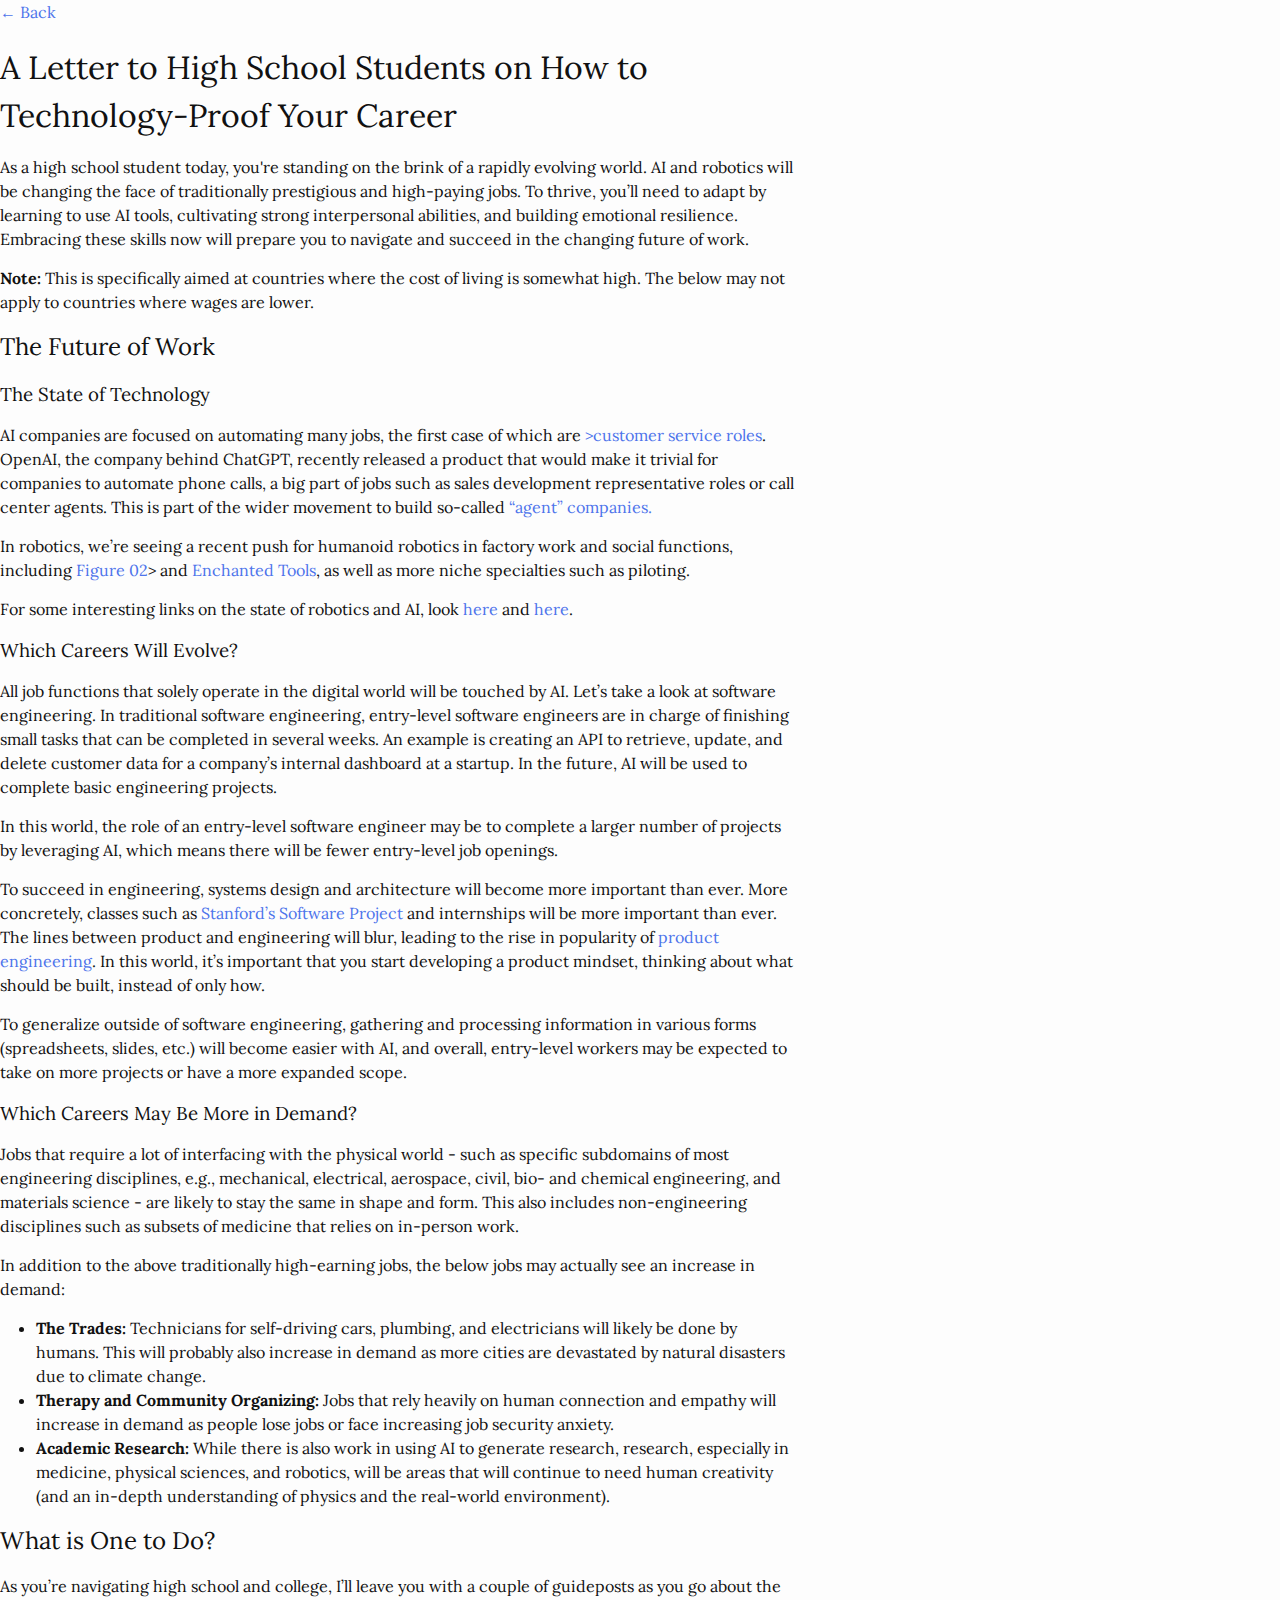
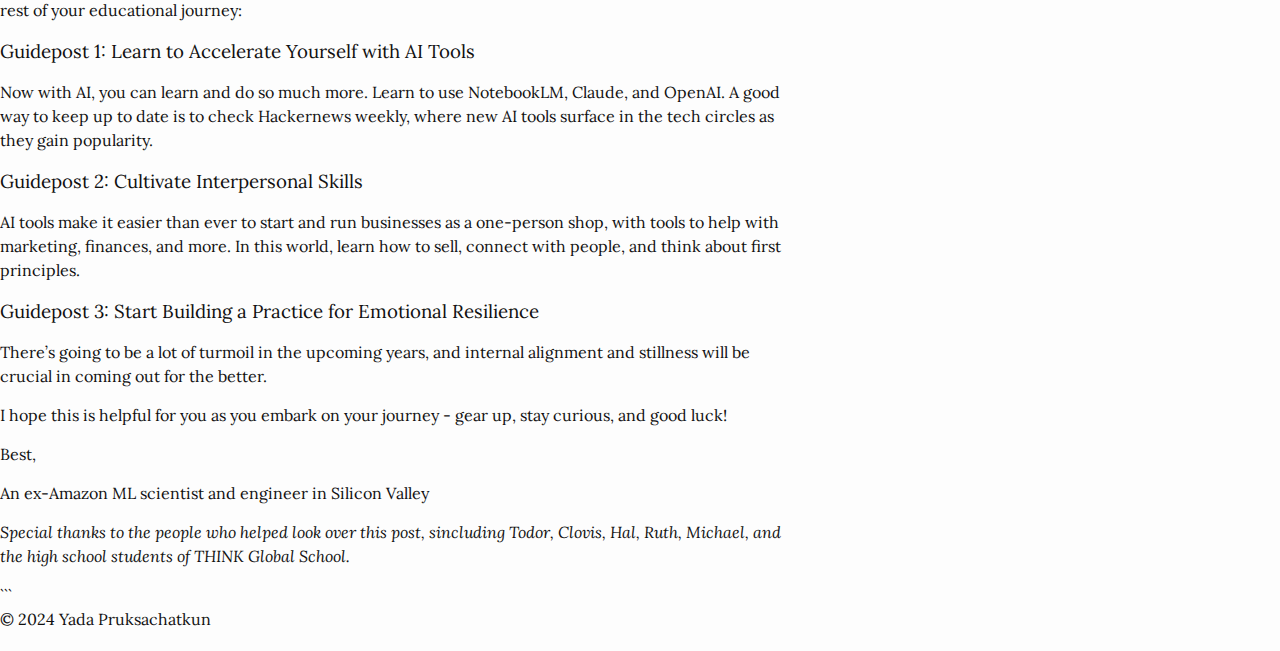
==== blog.html @ cda22f35 "again?" ====
<!DOCTYPE html>
<html lang="en">
<head>
    <meta charset="UTF-8">
    <meta name="viewport" content="width=device-width, initial-scale=1.0">
    <title>Minimalist Blog</title>
    <style>
        body {
            font-family: Arial, sans-serif;
            margin: 20px;
           
            padding: 10px 10px;
            line-height: 1.6;
            color: #333;
            max-width: 800px;
            margin: auto;
        }
        header, footer {
            margin-bottom: 20px;
        }
        a {
            text-decoration: none;
            color: #007acc;
        }
        a:hover {
            text-decoration: underline;
        }
    </style>
</head>
<body>
    <header>
        <a href="index.html">&larr; Back</a>
    </header>
    <main>
        <article>
          
<!DOCTYPE html>
<html lang="en">
    <head>
       <link rel="stylesheet" href="/assets/main.css">
    </head>
<body>
    <main>
    <h1 style="font-size: 2rem;">A Letter to High School Students on How to Technology-Proof Your Career</h1>
    <p>As a high school student today, you're standing on the brink of a rapidly evolving world. AI and robotics will be changing the face of traditionally prestigious and high-paying jobs. To thrive, you’ll need to adapt by learning to use AI tools, cultivating strong interpersonal abilities, and building emotional resilience. Embracing these skills now will prepare you to navigate and succeed in the changing future of work.</p>
    <p><strong>Note:</strong> This is specifically aimed at countries where the cost of living is somewhat high. The below may not apply to countries where wages are lower.</p>
    
    <h2>The Future of Work</h2>
    
    <h3>The State of Technology</h3>
    <p>AI companies are focused on automating many jobs, the first case of which are <a href="https://openai.com/index/klarna/">>customer service roles</a>. OpenAI, the company behind ChatGPT, recently released a product that would make it trivial for companies to automate phone calls, a big part of jobs such as sales development representative roles or call center agents. This is part of the wider movement to build so-called <a href="https://menlovc.com/perspective/beyond-bots-how-ai-agents-are-driving-the-next-wave-of-enterprise-automation/">“agent” companies.</a></p>
    <p>In robotics, we’re seeing a recent push for humanoid robotics in factory work and social functions, including <a href="https://www.figure.ai/">Figure 02</a>> and <a href="https://enchanted.tools/">Enchanted Tools</a>, as well as more niche specialties such as piloting.</p>
    <p>For some interesting links on the state of robotics and AI, look <a href="https://www.contrary.com/foundations-and-frontiers/robotics">here</a> and <a href="https://www.latent.space/p/iclr-2024-benchmarks-agents">here</a>.</p>
    
    <h3>Which Careers Will Evolve?</h3>
    <p>All job functions that solely operate in the digital world will be touched by AI. Let’s take a look at software engineering. In traditional software engineering, entry-level software engineers are in charge of finishing small tasks that can be completed in several weeks. An example is creating an API to retrieve, update, and delete customer data for a company’s internal dashboard at a startup. In the future, AI will be used to complete basic engineering projects.</p>
    <p>In this world, the role of an entry-level software engineer may be to complete a larger number of projects by leveraging AI, which means there will be fewer entry-level job openings.</p>
    <p>To succeed in engineering, systems design and architecture will become more important than ever. More concretely, classes such as <a href="https://explorecourses.stanford.edu/search?view=catalog&filter-coursestatus-Active=on&page=0&catalog=&q=CS+194%3A+Software+Project&collapse=">Stanford’s Software Project</a> and internships will be more important than ever. The lines between product and engineering will blur, leading to the rise in popularity of <a href="https://dev.to/epilot/what-is-a-product-engineer-1kpg">product engineering</a>. In this world, it’s important that you start developing a product mindset, thinking about what should be built, instead of only how.</p>
    <p>To generalize outside of software engineering, gathering and processing information in various forms (spreadsheets, slides, etc.) will become easier with AI, and overall, entry-level workers may be expected to take on more projects or have a more expanded scope.</p>
    
    <h3>Which Careers May Be More in Demand?</h3>
    <p>Jobs that require a lot of interfacing with the physical world - such as specific subdomains of most engineering disciplines, e.g., mechanical, electrical, aerospace, civil, bio- and chemical engineering, and materials science - are likely to stay the same in shape and form. This also includes non-engineering disciplines such as subsets of medicine that relies on in-person work.</p>
    <p>In addition to the above traditionally high-earning jobs, the below jobs may actually see an increase in demand:</p>
    <ul>
        <li><strong>The Trades:</strong> Technicians for self-driving cars, plumbing, and electricians will likely be done by humans. This will probably also increase in demand as more cities are devastated by natural disasters due to climate change.</li>
        <li><strong>Therapy and Community Organizing:</strong> Jobs that rely heavily on human connection and empathy will increase in demand as people lose jobs or face increasing job security anxiety.</li>
        <li><strong>Academic Research:</strong> While there is also work in using AI to generate research, research, especially in medicine, physical sciences, and robotics, will be areas that will continue to need human creativity (and an in-depth understanding of physics and the real-world environment).</li>
    </ul>
    
    <h2>What is One to Do?</h2>
    <p>As you’re navigating high school and college, I’ll leave you with a couple of guideposts as you go about the rest of your educational journey:</p>
    
    <h3>Guidepost 1: Learn to Accelerate Yourself with AI Tools</h3>
    <p>Now with AI, you can learn and do so much more. Learn to use NotebookLM, Claude, and OpenAI. A good way to keep up to date is to check Hackernews weekly, where new AI tools surface in the tech circles as they gain popularity.</p>
    
    <h3>Guidepost 2: Cultivate Interpersonal Skills</h3>
    <p>AI tools make it easier than ever to start and run businesses as a one-person shop, with tools to help with marketing, finances, and more. In this world, learn how to sell, connect with people, and think about first principles.</p>
    
    <h3>Guidepost 3: Start Building a Practice for Emotional Resilience</h3>
    <p>There’s going to be a lot of turmoil in the upcoming years, and internal alignment and stillness will be crucial in coming out for the better.</p>
    
    <p>I hope this is helpful for you as you embark on your journey - gear up, stay curious, and good luck!</p>
    
    <p> Best,</p>An ex-Amazon ML scientist and engineer in Silicon Valley</p>

    <p> <em>Special thanks to the people who helped look over this post, sincluding Todor, Clovis, Hal, Ruth, Michael, and the high school students of THINK Global School.</p> </em>
</main>
</body>
</html>
```
        </article>
    </main>
    <footer>
        <p>&copy; 2024 Yada Pruksachatkun</p>
    </footer>
</body>
</html>
---- assets/main.css ----
@import url("https://fonts.googleapis.com/css?family=Lora");body,h1,h2,h3,h4,h5,h6,p,blockquote,pre,hr,dl,dd,ol,ul,figure{margin:0;padding:0}body{font:400 16px/1.5 "Lora",serif;color:#111;background-color:#fdfdfd;-webkit-text-size-adjust:100%;-webkit-font-feature-settings:"kern" 1;-moz-font-feature-settings:"kern" 1;-o-font-feature-settings:"kern" 1;font-feature-settings:"kern" 1;font-kerning:normal}h1,h2,h3,h4,h5,h6,p,blockquote,pre,ul,ol,dl,figure,.highlight{margin-bottom:15px}img{max-width:100%;vertical-align:middle}figure>img{display:block}figcaption{font-size:14px}ul,ol{margin-left:36px}li>ul,li>ol{margin-bottom:0}h1,h2,h3,h4,h5,h6{font-weight:400}a{color:#4d74eb;text-decoration:none}a:visited{color:#1337a6}a:hover{color:#111;text-decoration:underline}.social-media-list a:hover{text-decoration:none}.social-media-list a:hover .username{text-decoration:underline}blockquote{color:#828282;border-left:4px solid #e8e8e8;padding-left:15px;font-size:18px;letter-spacing:-1px;font-style:italic}blockquote>:last-child{margin-bottom:0}pre,code{font-size:15px;border:1px solid #e8e8e8;border-radius:3px;background-color:#eef}code{padding:1px 5px}pre{padding:8px 12px;overflow-x:auto}pre>code{border:0;padding-right:0;padding-left:0}.wrapper{max-width:-webkit-calc(800px - (30px / 2));max-width:calc(800px - (30px) / 2);margin-right:auto;margin-left:auto;padding-right:15px;padding-left:15px}@media screen and (max-width: 800px){.wrapper{max-width:-webkit-calc(800px - (30px / 2));max-width:calc(800px - (30px) / 2);padding-right:7.5px;padding-left:7.5px}}.wide-wrapper{max-width:100%;max-width:100%;margin-right:auto;margin-left:auto;padding-right:15px;padding-left:15px}@media screen and (max-width: 800px){.wide-wrapper{max-width:100%;max-width:100%;padding-right:0px;padding-left:0px}}.wide-wrapper .post-title{max-width:-webkit-calc(800px - (30px / 2));max-width:calc(800px - (30px) / 2);margin-right:auto;margin-left:auto;padding-right:15px;padding-left:15px}.wide-wrapper .post-meta{max-width:-webkit-calc(800px - (30px / 4));max-width:calc(800px - (30px) / 4);margin-right:auto;margin-left:auto;padding-right:15px;padding-left:15px}.wide-wrapper .post-context{max-width:-webkit-calc(800px - (30px / 4));max-width:calc(800px - (30px) / 4);margin-right:auto;margin-left:auto;padding-right:15px;padding-left:15px}.wrapper:after,.wide-wrapper:after,.wide-wrapper .post-title:after,.wide-wrapper .post-meta:after,.wide-wrapper .post-context:after,.footer-col-wrapper:after{content:"";display:table;clear:both}.icon>svg{display:inline-block;vertical-align:middle;width:16px;height:16px;margin-right:.2em}.icon>svg path{fill:#828282}.social-media-list .icon{padding-right:5px}.social-media-list li+li{padding-top:5px}.site-header{border-top:0px solid #424242;border-bottom:1px solid #e8e8e8;min-height:55.95px;position:relative}.site-title{font-size:26px;font-weight:400;line-height:54px;margin-bottom:0;float:left}.site-title,.site-title:visited{color:#424242}.site-nav{float:right;line-height:54px}.site-nav .nav-trigger{display:none}.site-nav .menu-icon{display:none}.site-nav .page-link{color:#111;line-height:1.5}.site-nav .page-link:not(:last-child){margin-right:20px}.site-nav .page-link:hover{color:#111}.site-nav .dropdown{position:relative;display:inline-block}.site-nav .dropdown:not(:last-child){margin-right:20px}.site-nav .dropbtn{color:#111;line-height:1.5;text-decoration:none;padding:0px 0px;display:inline-block}.site-nav .dropbtn .fa-chevron-down{font-size:0.5em;margin-left:5px;vertical-align:middle}.site-nav .dropdown-content{display:none;position:absolute;background-color:rgba(253,253,253,0.9);min-width:160px;box-shadow:0px 8px 16px 0px rgba(0,0,0,0.2);z-index:1;top:100%;left:0;padding:0;margin:0}.site-nav .dropdown-content li{list-style:none;padding:0;margin:0}.site-nav .dropdown-content li a{color:#111;padding:10px 10px;text-decoration:none;display:block;line-height:1.5}.site-nav .dropdown-content li a:hover{background-color:#f0f0f0}.site-nav .dropdown:hover .dropdown-content{display:block}.site-nav .dropdown:hover .dropbtn{color:#111;text-decoration:underline}@media screen and (max-width: 600px){.site-nav{position:absolute;top:9px;right:15px;background-color:#fdfdfd;border:1px solid #e8e8e8;border-radius:5px;text-align:right}.site-nav label[for="nav-trigger"]{display:block;float:right;width:36px;height:36px;z-index:2;cursor:pointer}.site-nav .menu-icon{display:block;float:right;width:36px;height:26px;line-height:0;padding-top:10px;text-align:center}.site-nav .menu-icon>svg path{fill:#424242}.site-nav input ~ .trigger{clear:both;display:none}.site-nav input:checked ~ .trigger{display:block;padding-bottom:5px}.site-nav .page-link{display:block;padding:5px 10px;margin-left:20px}.site-nav .page-link:not(:last-child){margin-right:0}.site-nav .dropdown-content{position:absolute;left:-200%;top:0;background-color:#fdfdfd;width:max-content;text-align:left}}.site-footer{border-top:1px solid #e8e8e8;padding:30px 0}.footer-heading{font-size:18px;margin-bottom:15px}.contact-list,.social-media-list{list-style:none;margin-left:0}.footer-col-wrapper{font-size:15px;color:#828282;margin-left:-15px}.footer-col{float:left;margin-bottom:15px;padding-left:15px}.footer-col-1{width:-webkit-calc(35% - (30px / 2));width:calc(35% - (30px / 2))}.footer-col-2{width:-webkit-calc(60% - (30px / 2));width:calc(60% - (30px / 2))}.footer-col-3{width:-webkit-calc(45% - (30px / 2));width:calc(45% - (30px / 2))}@media screen and (max-width: 800px){.footer-col-1,.footer-col-2{width:-webkit-calc(50% - (30px / 2));width:calc(50% - (30px / 2))}.footer-col-3{width:-webkit-calc(100% - (30px / 2));width:calc(100% - (30px / 2))}}@media screen and (max-width: 600px){.footer-col{float:none;width:-webkit-calc(100% - (30px / 2));width:calc(100% - (30px / 2))}}.page-content{padding:30px 0}.page-context{padding:30px 0}.page-heading{font-size:20px}.post-list{margin-left:0;list-style:none}.post-list>li{margin-bottom:30px}.post-meta{font-size:14px;color:#828282}.post-link{display:block;font-size:24px}.post-header{margin-bottom:30px}.post-title{font-size:42px;letter-spacing:-1px;line-height:1}@media screen and (max-width: 800px){.post-title{font-size:36px}}.post-content{margin-bottom:30px}.post-content h2{font-size:32px}@media screen and (max-width: 800px){.post-content h2{font-size:28px}}.post-content h3{font-size:26px}@media screen and (max-width: 800px){.post-content h3{font-size:22px}}.post-content h4{font-size:20px}@media screen and (max-width: 800px){.post-content h4{font-size:18px}}.layout-wrapper{display:flex;flex-direction:row}.sidebar{margin-top:55.95px;width:auto;min-width:150px;max-width:290px;padding:15px;padding-top:15px;background-color:#fdfdfd;align-self:flex-start;position:fixed;margin-right:100px;top:0;left:0;max-height:90vh;overflow-y:auto;border:1px solid #e8e8e8}span.toc-title{font-size:16px;margin-bottom:5px;display:block}.sidebar-list ul{margin-left:10px;padding-left:10px;margin-left:0}.sidebar-list ul ul{padding-left:10px}.sidebar-list li{margin-bottom:0px}.sidebar-list>li{margin-left:0;padding-left:0;margin-bottom:1px}.sidebar-list ul ul ul{margin-bottom:0px}.sidebar a{text-decoration:none;color:#4d74eb}.sidebar a.active{font-weight:bold;color:#800080}.close-btn{position:absolute;top:10px;right:10px;background-color:transparent;border:none;cursor:pointer}.close-btn:hover{color:red}.open-btn{margin-top:55.95px;position:fixed;bottom:10px;left:10px;background-color:#fdfdfd;border:1px solid #e8e8e8;padding:10px;cursor:pointer;font-size:16px;line-height:36px;color:#4d74eb;font-family:"Lora",serif}.chevron-icon i{color:#111;margin-left:5px}.sidebar-hidden{display:none}@media only screen and (max-width: 768px){.sidebar.sidebar-visible{display:block}.open-btn{display:block}}.highlight{background:#fff}.highlighter-rouge .highlight{background:#eef}.highlight .c{color:#998;font-style:italic}.highlight .err{color:#a61717;background-color:#e3d2d2}.highlight .k{font-weight:bold}.highlight .o{font-weight:bold}.highlight .cm{color:#998;font-style:italic}.highlight .cp{color:#999;font-weight:bold}.highlight .c1{color:#998;font-style:italic}.highlight .cs{color:#999;font-weight:bold;font-style:italic}.highlight .gd{color:#000;background-color:#fdd}.highlight .gd .x{color:#000;background-color:#faa}.highlight .ge{font-style:italic}.highlight .gr{color:#a00}.highlight .gh{color:#999}.highlight .gi{color:#000;background-color:#dfd}.highlight .gi .x{color:#000;background-color:#afa}.highlight .go{color:#888}.highlight .gp{color:#555}.highlight .gs{font-weight:bold}.highlight .gu{color:#aaa}.highlight .gt{color:#a00}.highlight .kc{font-weight:bold}.highlight .kd{font-weight:bold}.highlight .kp{font-weight:bold}.highlight .kr{font-weight:bold}.highlight .kt{color:#458;font-weight:bold}.highlight .m{color:#099}.highlight .s{color:#d14}.highlight .na{color:teal}.highlight .nb{color:#0086B3}.highlight .nc{color:#458;font-weight:bold}.highlight .no{color:teal}.highlight .ni{color:purple}.highlight .ne{color:#900;font-weight:bold}.highlight .nf{color:#900;font-weight:bold}.highlight .nn{color:#555}.highlight .nt{color:navy}.highlight .nv{color:teal}.highlight .ow{font-weight:bold}.highlight .w{color:#bbb}.highlight .mf{color:#099}.highlight .mh{color:#099}.highlight .mi{color:#099}.highlight .mo{color:#099}.highlight .sb{color:#d14}.highlight .sc{color:#d14}.highlight .sd{color:#d14}.highlight .s2{color:#d14}.highlight .se{color:#d14}.highlight .sh{color:#d14}.highlight .si{color:#d14}.highlight .sx{color:#d14}.highlight .sr{color:#009926}.highlight .s1{color:#d14}.highlight .ss{color:#990073}.highlight .bp{color:#999}.highlight .vc{color:teal}.highlight .vg{color:teal}.highlight .vi{color:teal}.highlight .il{color:#099}body,h1,h2,h3,h4,h5,h6,p,blockquote,pre,hr,dl,dd,ol,ul,figure{margin:0;padding:0}body{font:400 16px/1.5 "Lora",serif;color:#111;background-color:#fdfdfd;-webkit-text-size-adjust:100%;-webkit-font-feature-settings:"kern" 1;-moz-font-feature-settings:"kern" 1;-o-font-feature-settings:"kern" 1;font-feature-settings:"kern" 1;font-kerning:normal}h1,h2,h3,h4,h5,h6,p,blockquote,pre,ul,ol,dl,figure,.highlight{margin-bottom:15px}img{max-width:100%;vertical-align:middle}figure>img{display:block}figcaption{font-size:14px}ul,ol{margin-left:36px}li>ul,li>ol{margin-bottom:0}h1,h2,h3,h4,h5,h6{font-weight:400}a{color:#4d74eb;text-decoration:none}a:visited{color:#1337a6}a:hover{color:#111;text-decoration:underline}.social-media-list a:hover{text-decoration:none}.social-media-list a:hover .username{text-decoration:underline}blockquote{color:#828282;border-left:4px solid #e8e8e8;padding-left:15px;font-size:18px;letter-spacing:-1px;font-style:italic}blockquote>:last-child{margin-bottom:0}pre,code{font-size:15px;border:1px solid #e8e8e8;border-radius:3px;background-color:#eef}code{padding:1px 5px}pre{padding:8px 12px;overflow-x:auto}pre>code{border:0;padding-right:0;padding-left:0}.wrapper{max-width:-webkit-calc(800px - (30px / 2));max-width:calc(800px - (30px) / 2);margin-right:auto;margin-left:auto;padding-right:15px;padding-left:15px}@media screen and (max-width: 800px){.wrapper{max-width:-webkit-calc(800px - (30px / 2));max-width:calc(800px - (30px) / 2);padding-right:7.5px;padding-left:7.5px}}.wide-wrapper{max-width:100%;max-width:100%;margin-right:auto;margin-left:auto;padding-right:15px;padding-left:15px}@media screen and (max-width: 800px){.wide-wrapper{max-width:100%;max-width:100%;padding-right:0px;padding-left:0px}}.wide-wrapper .post-title{max-width:-webkit-calc(800px - (30px / 2));max-width:calc(800px - (30px) / 2);margin-right:auto;margin-left:auto;padding-right:15px;padding-left:15px}.wide-wrapper .post-meta{max-width:-webkit-calc(800px - (30px / 4));max-width:calc(800px - (30px) / 4);margin-right:auto;margin-left:auto;padding-right:15px;padding-left:15px}.wide-wrapper .post-context{max-width:-webkit-calc(800px - (30px / 4));max-width:calc(800px - (30px) / 4);margin-right:auto;margin-left:auto;padding-right:15px;padding-left:15px}.wrapper:after,.wide-wrapper:after,.wide-wrapper .post-title:after,.wide-wrapper .post-meta:after,.wide-wrapper .post-context:after,.footer-col-wrapper:after{content:"";display:table;clear:both}.icon>svg{display:inline-block;vertical-align:middle;width:16px;height:16px;margin-right:.2em}.icon>svg path{fill:#828282}.social-media-list .icon{padding-right:5px}.social-media-list li+li{padding-top:5px}
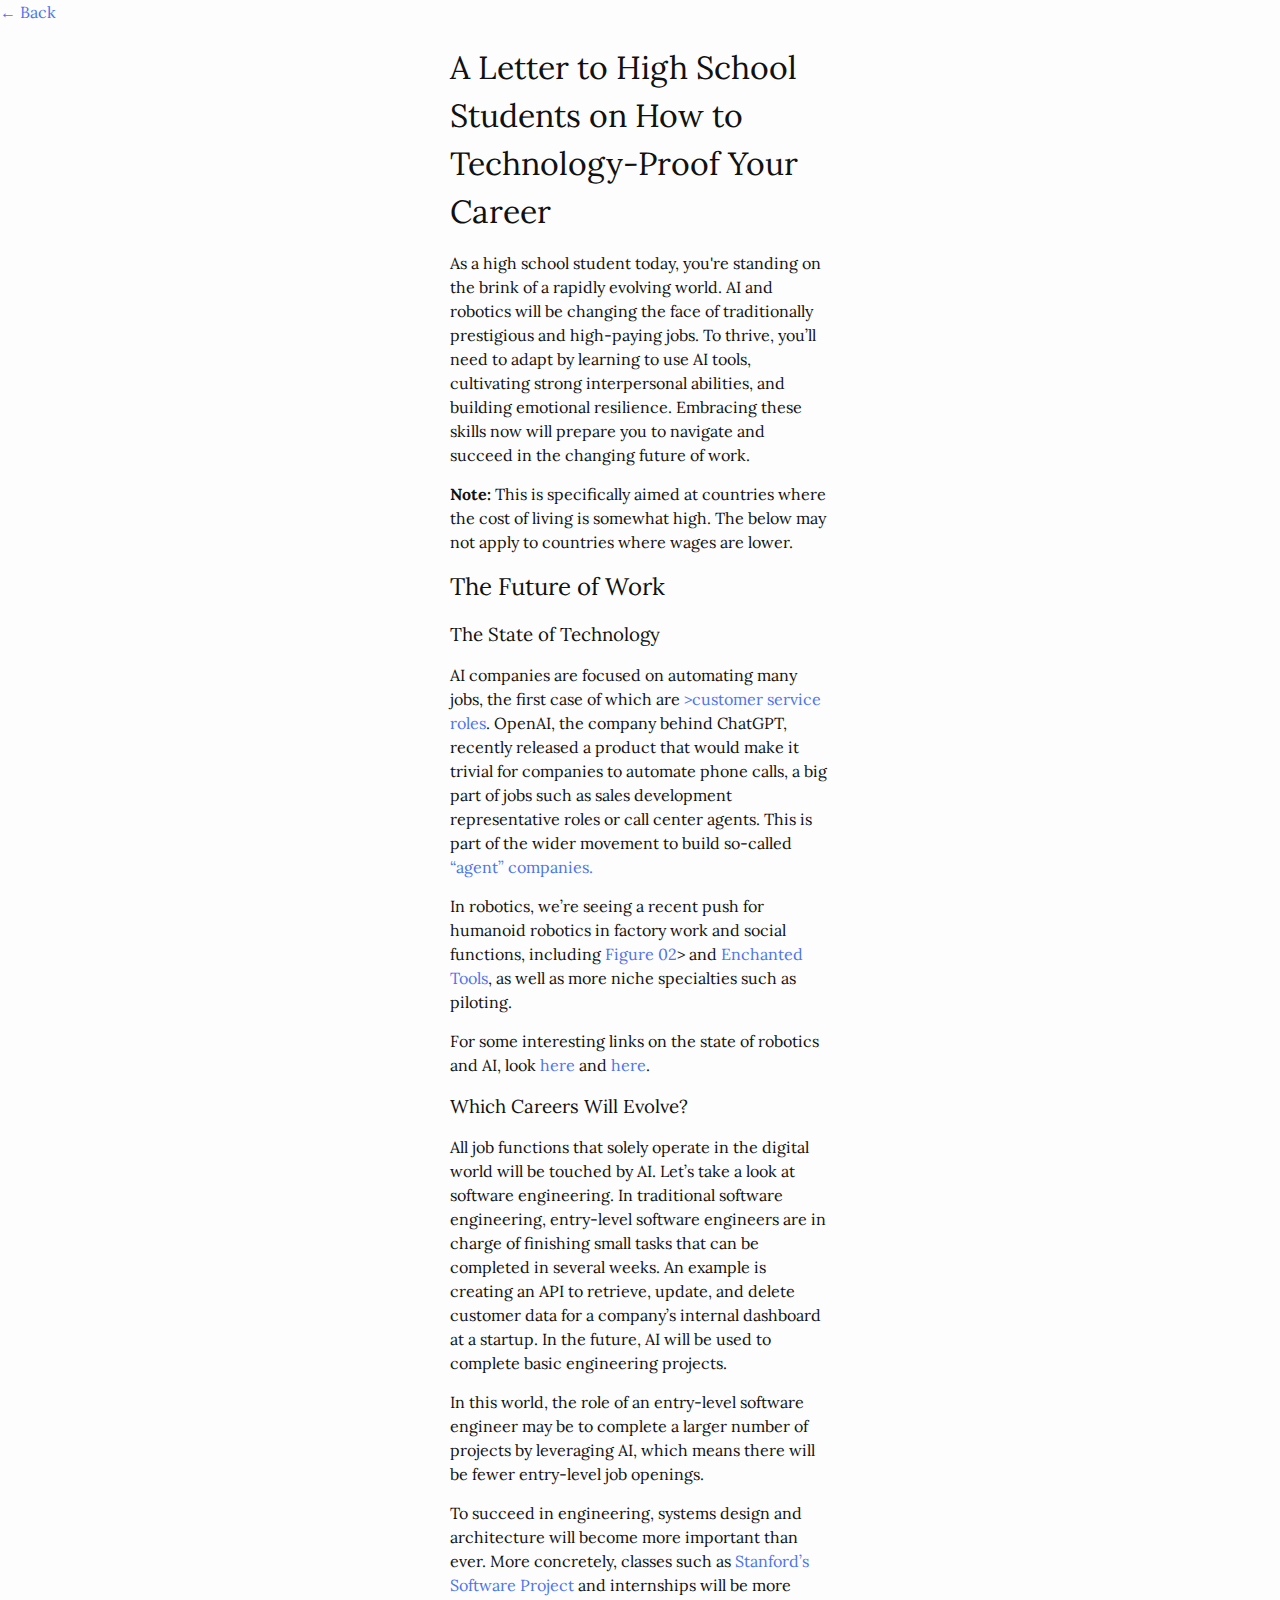
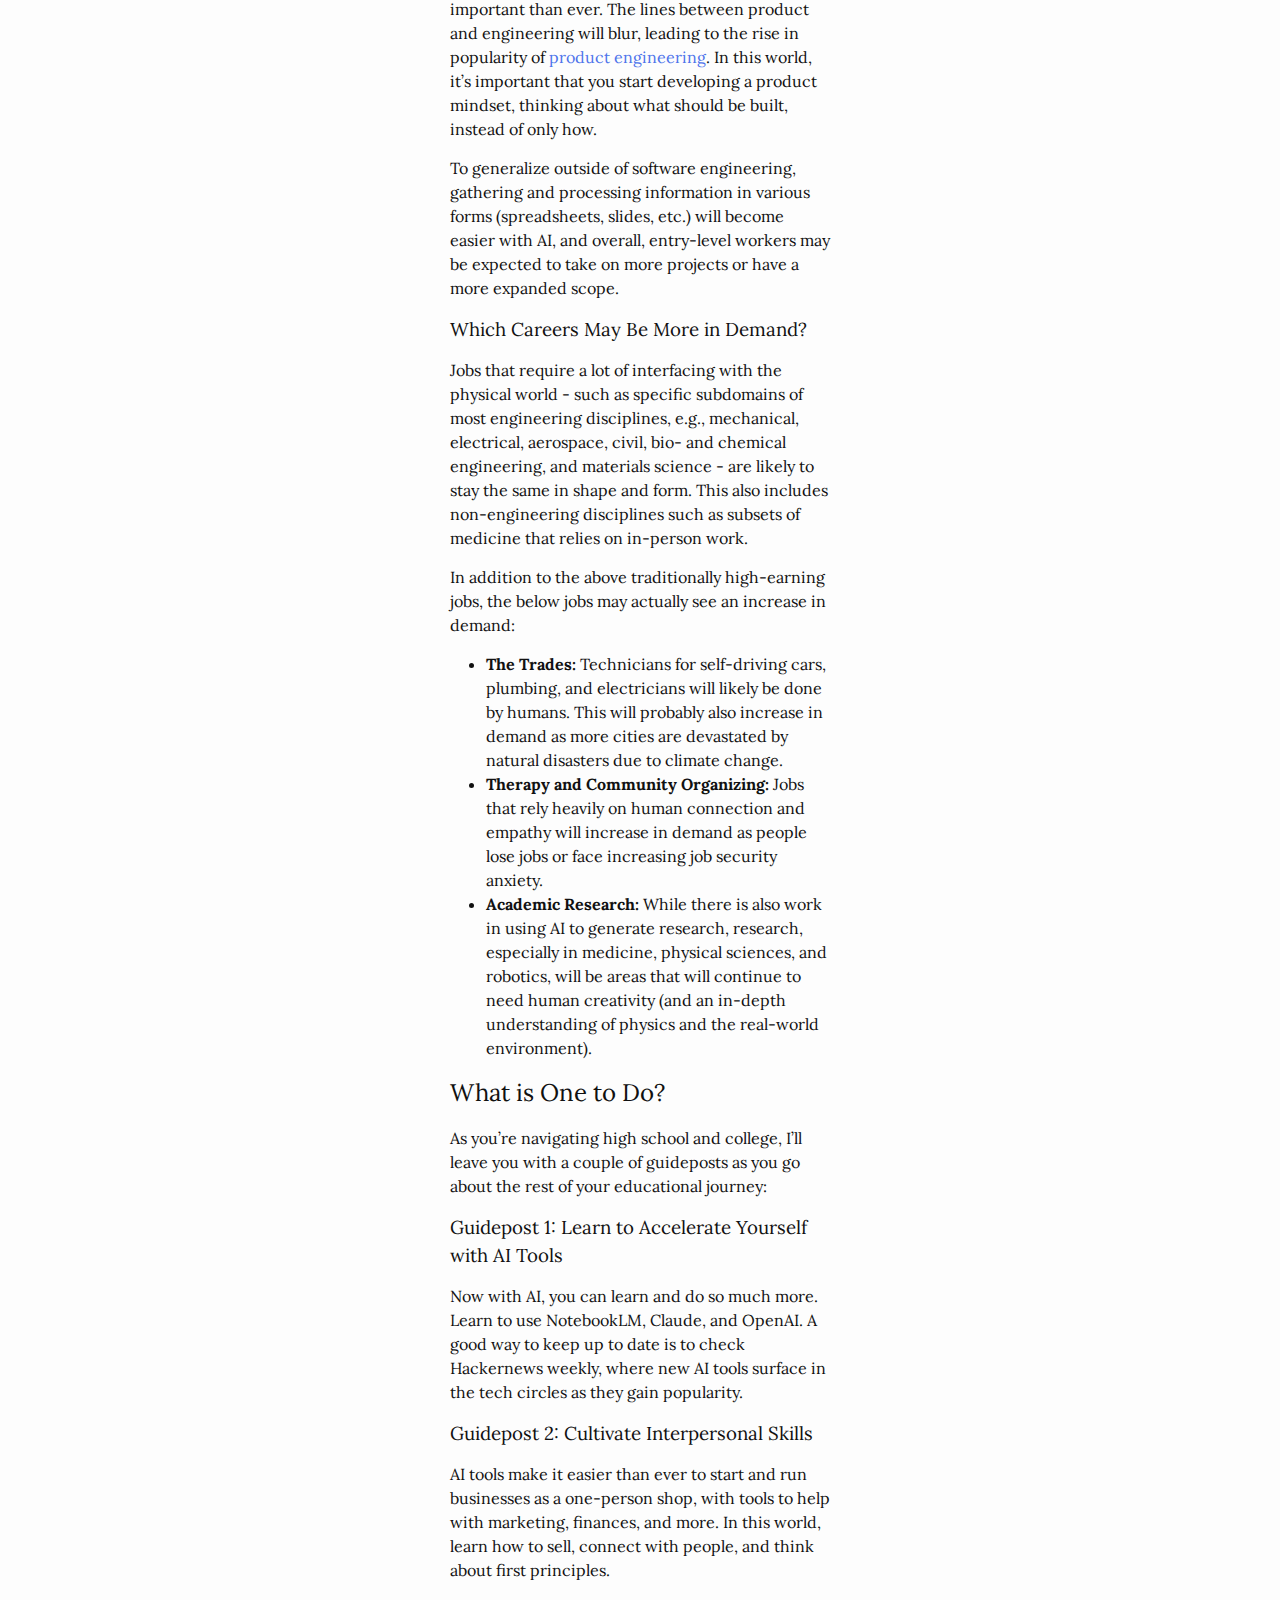
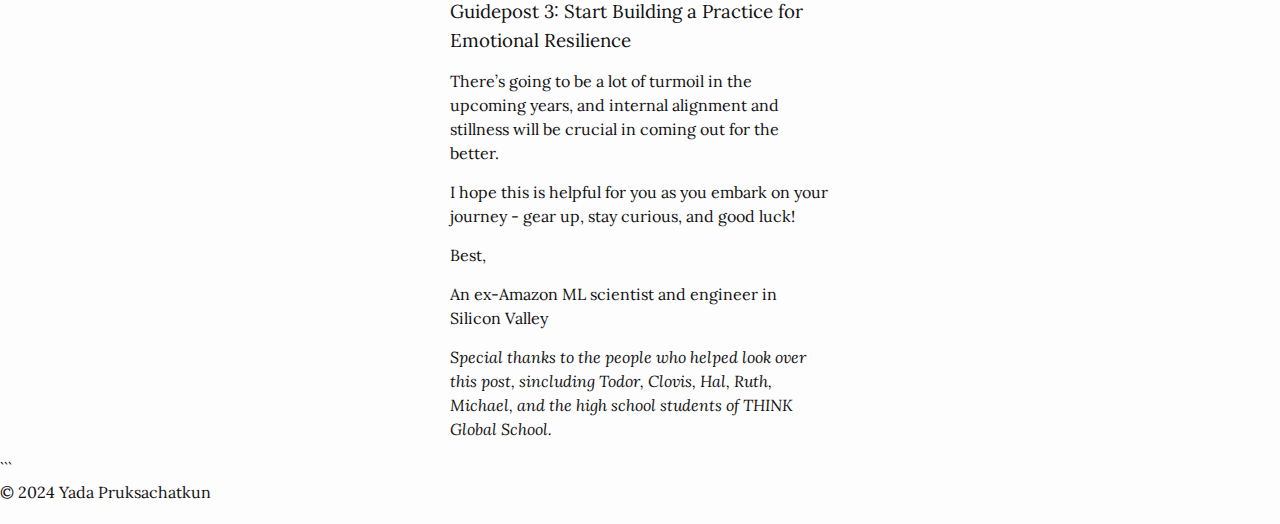
==== commit ae23a831: "again?" ====
--- a/blog.html
+++ b/blog.html
@@ -12,8 +12,6 @@
             padding: 10px 10px;
             line-height: 1.6;
             color: #333;
-            max-width: 800px;
-            margin: auto;
         }
         header, footer {
             margin-bottom: 20px;
@@ -40,7 +38,7 @@
        <link rel="stylesheet" href="/assets/main.css">
     </head>
 <body>
-    <main>
+    <main style="padding: 0 450px;">
     <h1 style="font-size: 2rem;">A Letter to High School Students on How to Technology-Proof Your Career</h1>
     <p>As a high school student today, you're standing on the brink of a rapidly evolving world. AI and robotics will be changing the face of traditionally prestigious and high-paying jobs. To thrive, you’ll need to adapt by learning to use AI tools, cultivating strong interpersonal abilities, and building emotional resilience. Embracing these skills now will prepare you to navigate and succeed in the changing future of work.</p>
     <p><strong>Note:</strong> This is specifically aimed at countries where the cost of living is somewhat high. The below may not apply to countries where wages are lower.</p>
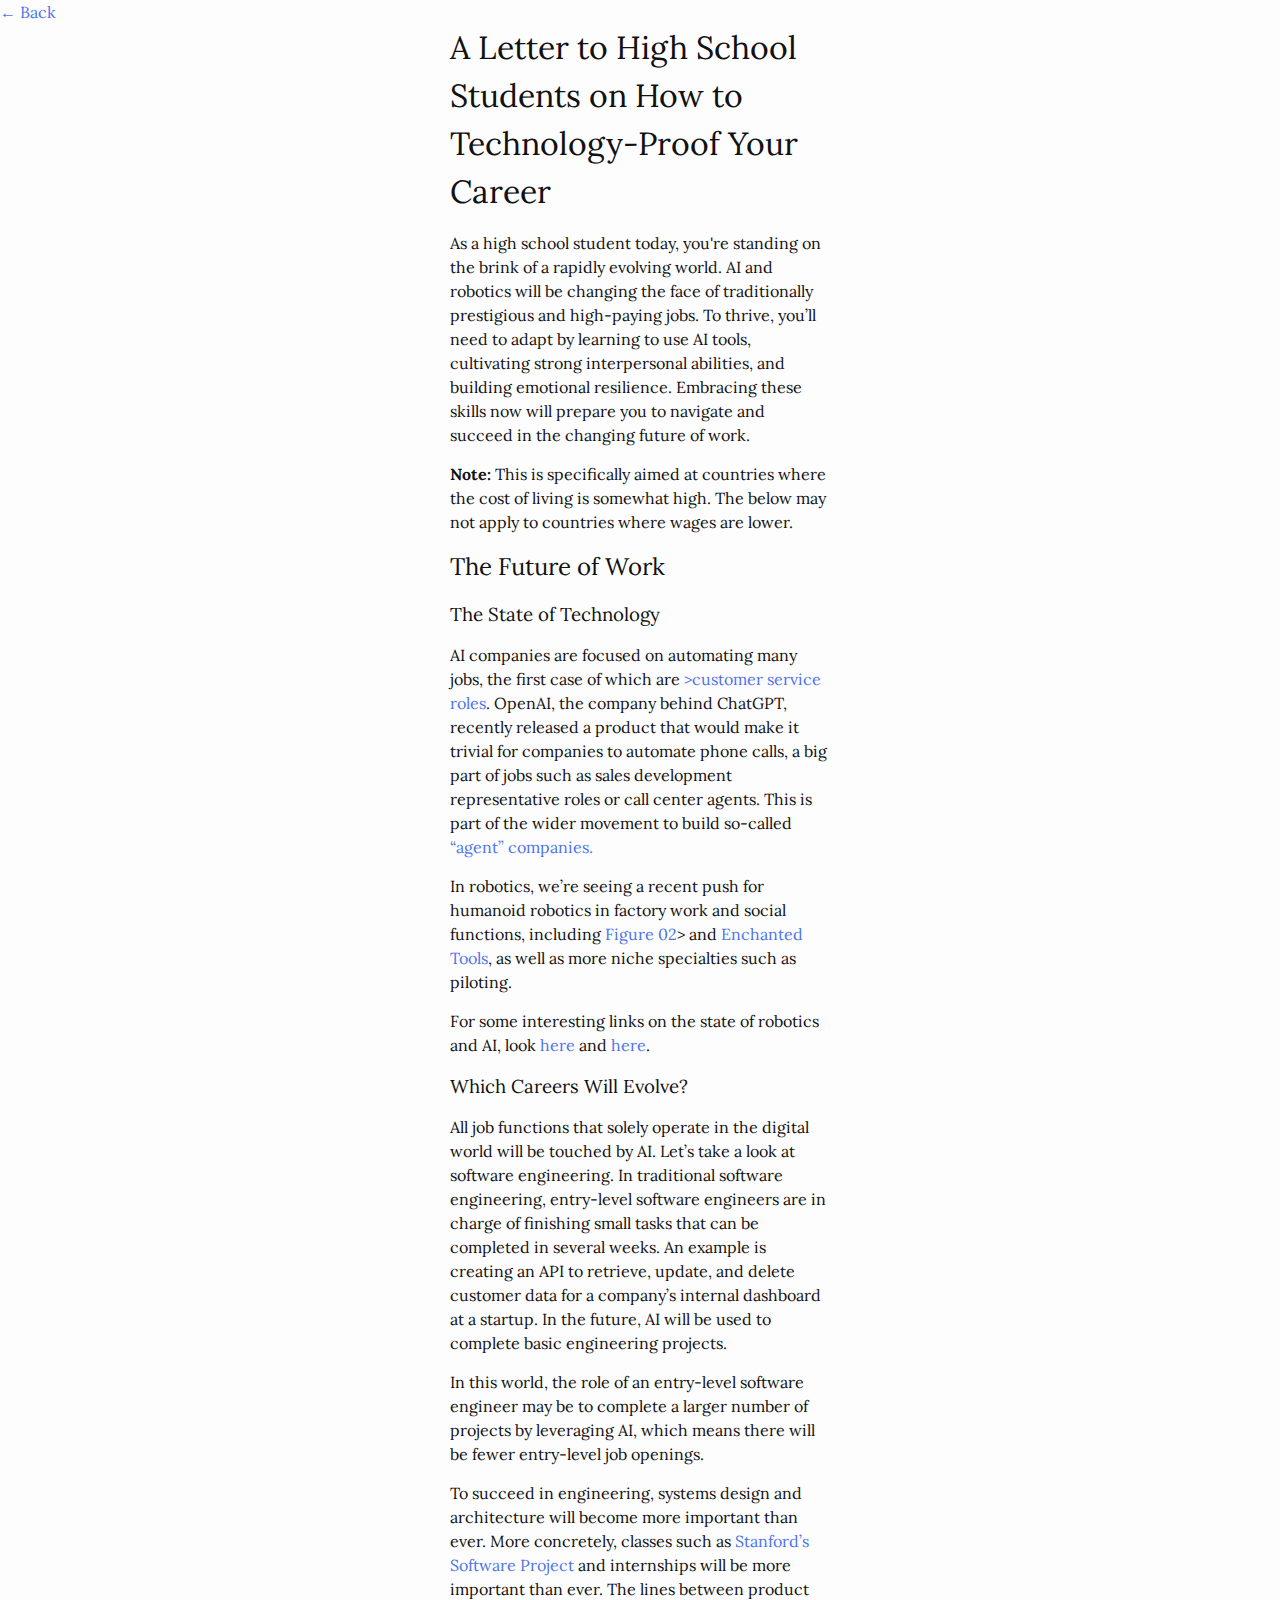
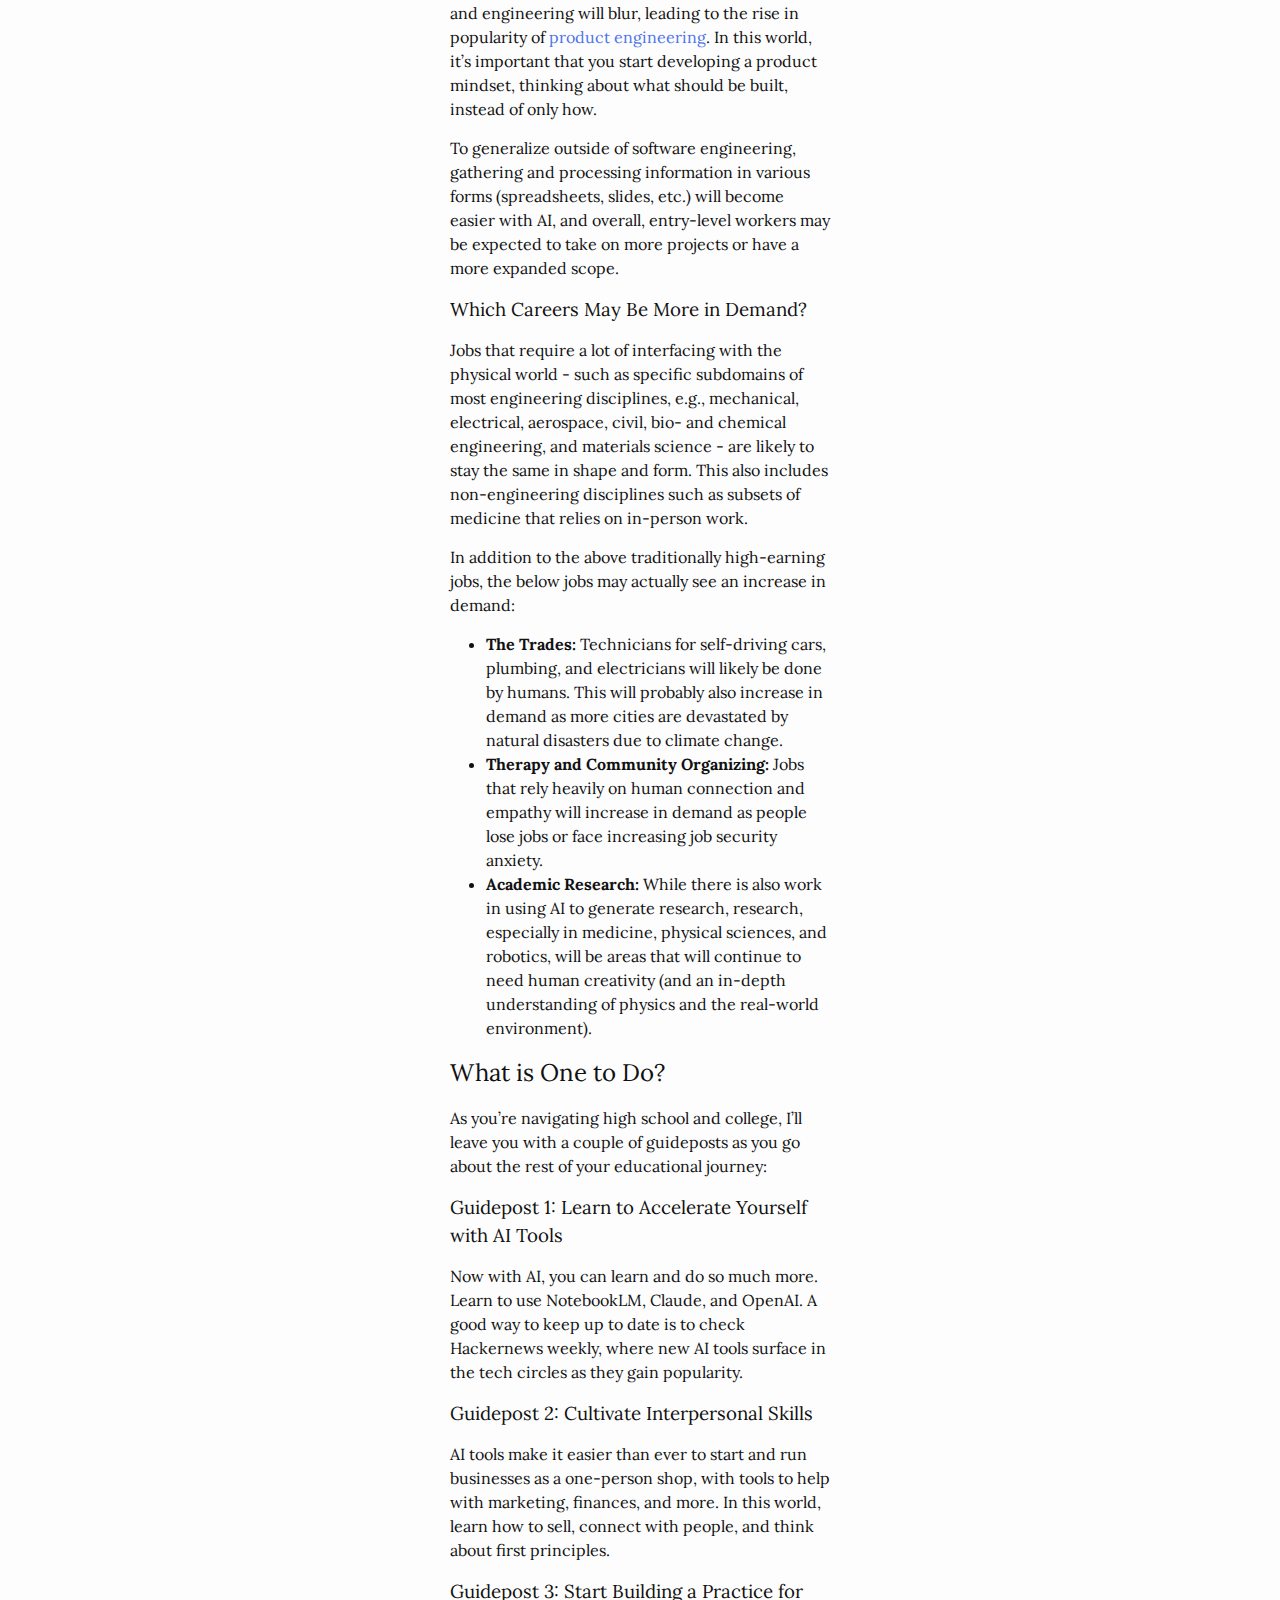
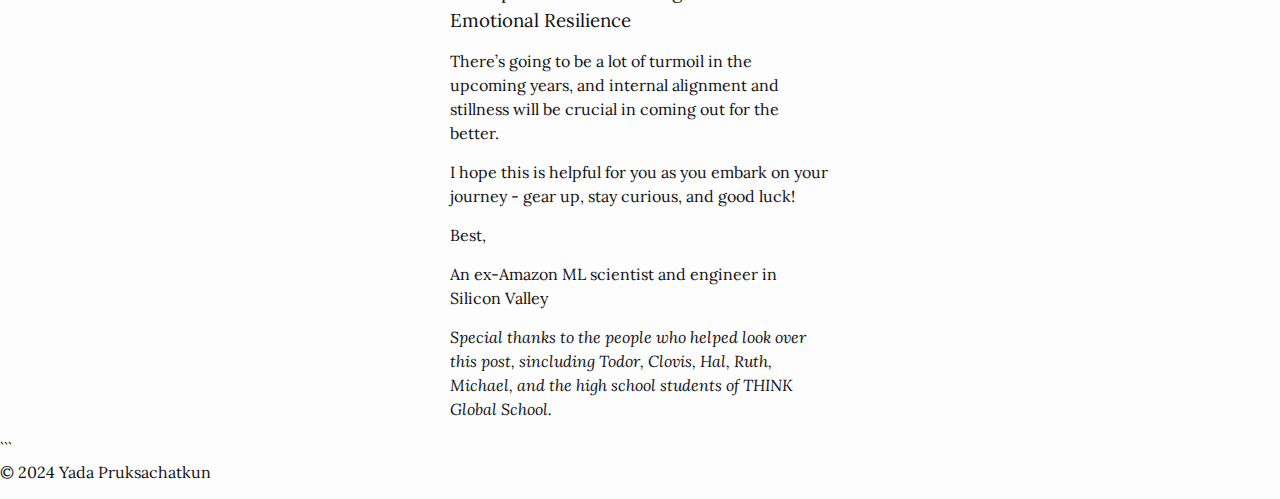
==== commit ba10bdb5: "again?" ====
--- a/blog.html
+++ b/blog.html
@@ -3,27 +3,9 @@
 <head>
     <meta charset="UTF-8">
     <meta name="viewport" content="width=device-width, initial-scale=1.0">
+    <link rel="stylesheet" href="/assets/main.css">
     <title>Minimalist Blog</title>
-    <style>
-        body {
-            font-family: Arial, sans-serif;
-            margin: 20px;
-           
-            padding: 10px 10px;
-            line-height: 1.6;
-            color: #333;
-        }
-        header, footer {
-            margin-bottom: 20px;
-        }
-        a {
-            text-decoration: none;
-            color: #007acc;
-        }
-        a:hover {
-            text-decoration: underline;
-        }
-    </style>
+  
 </head>
 <body>
     <header>
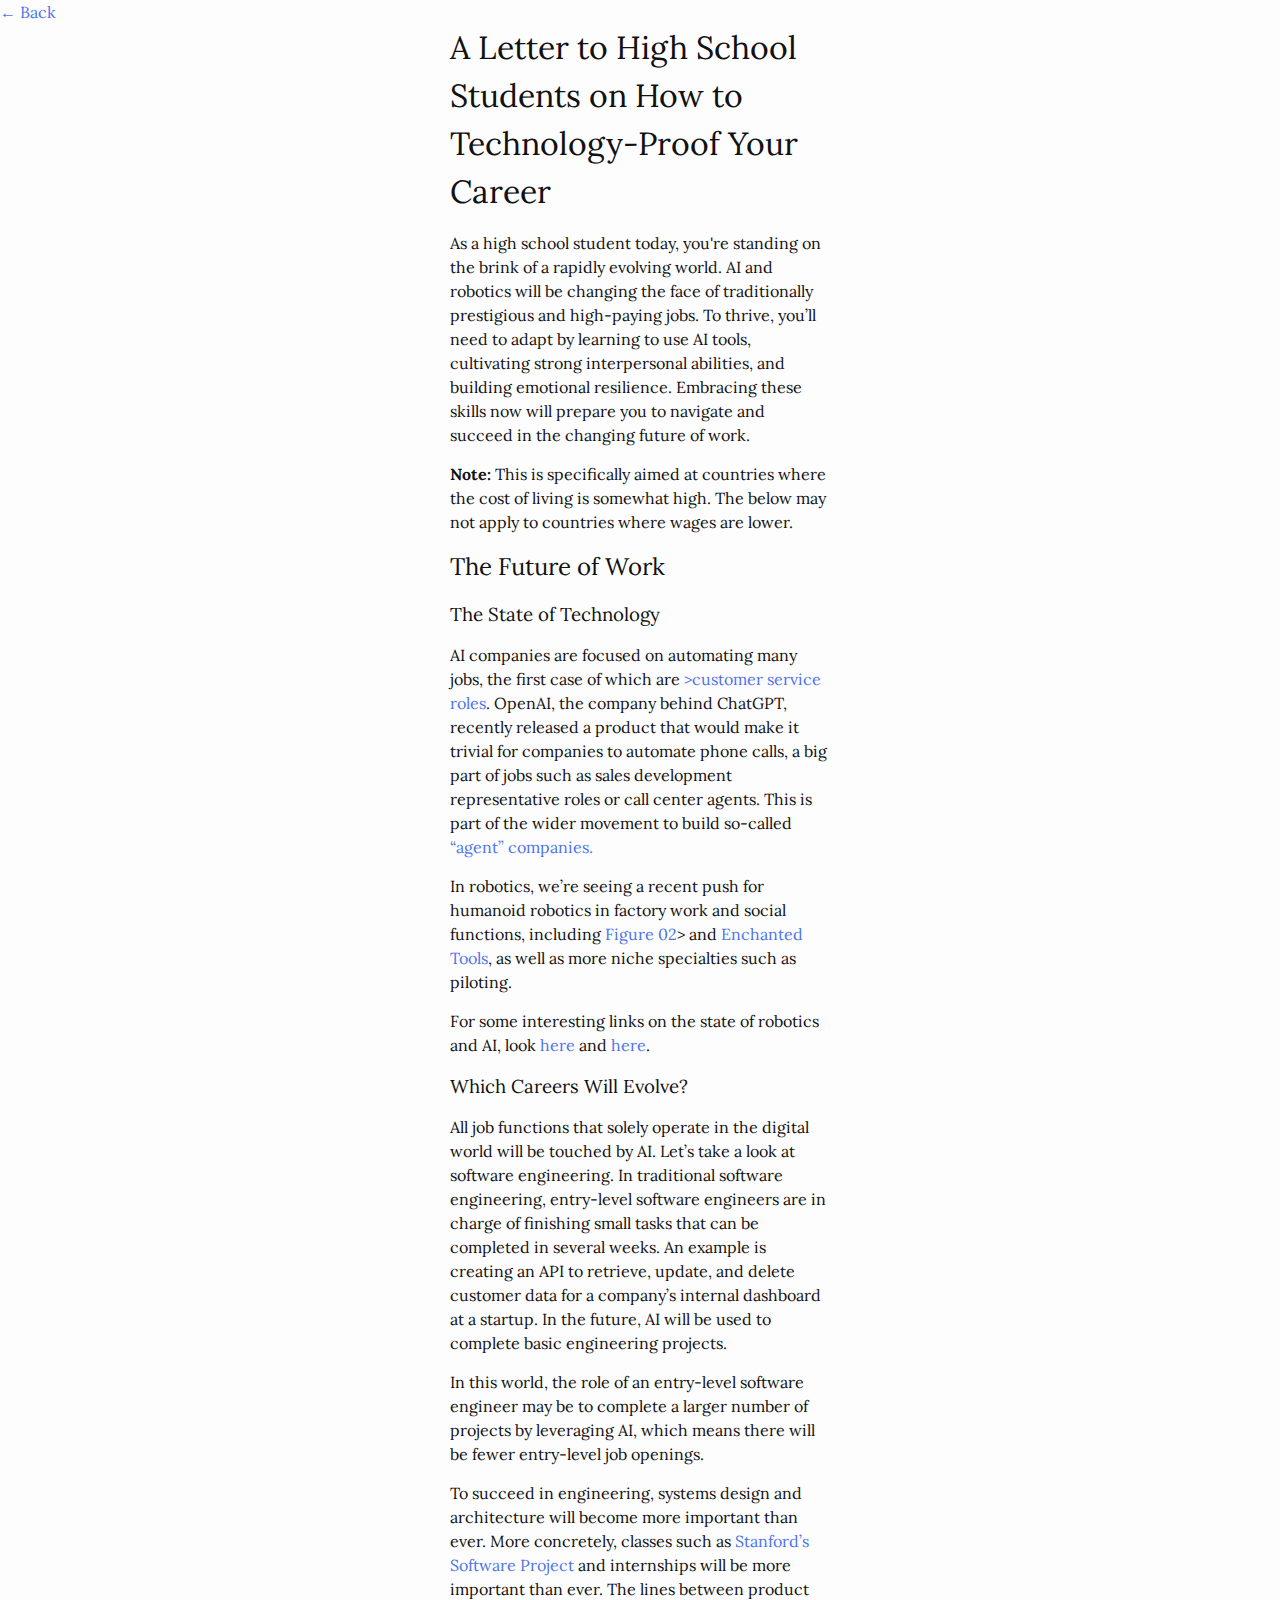
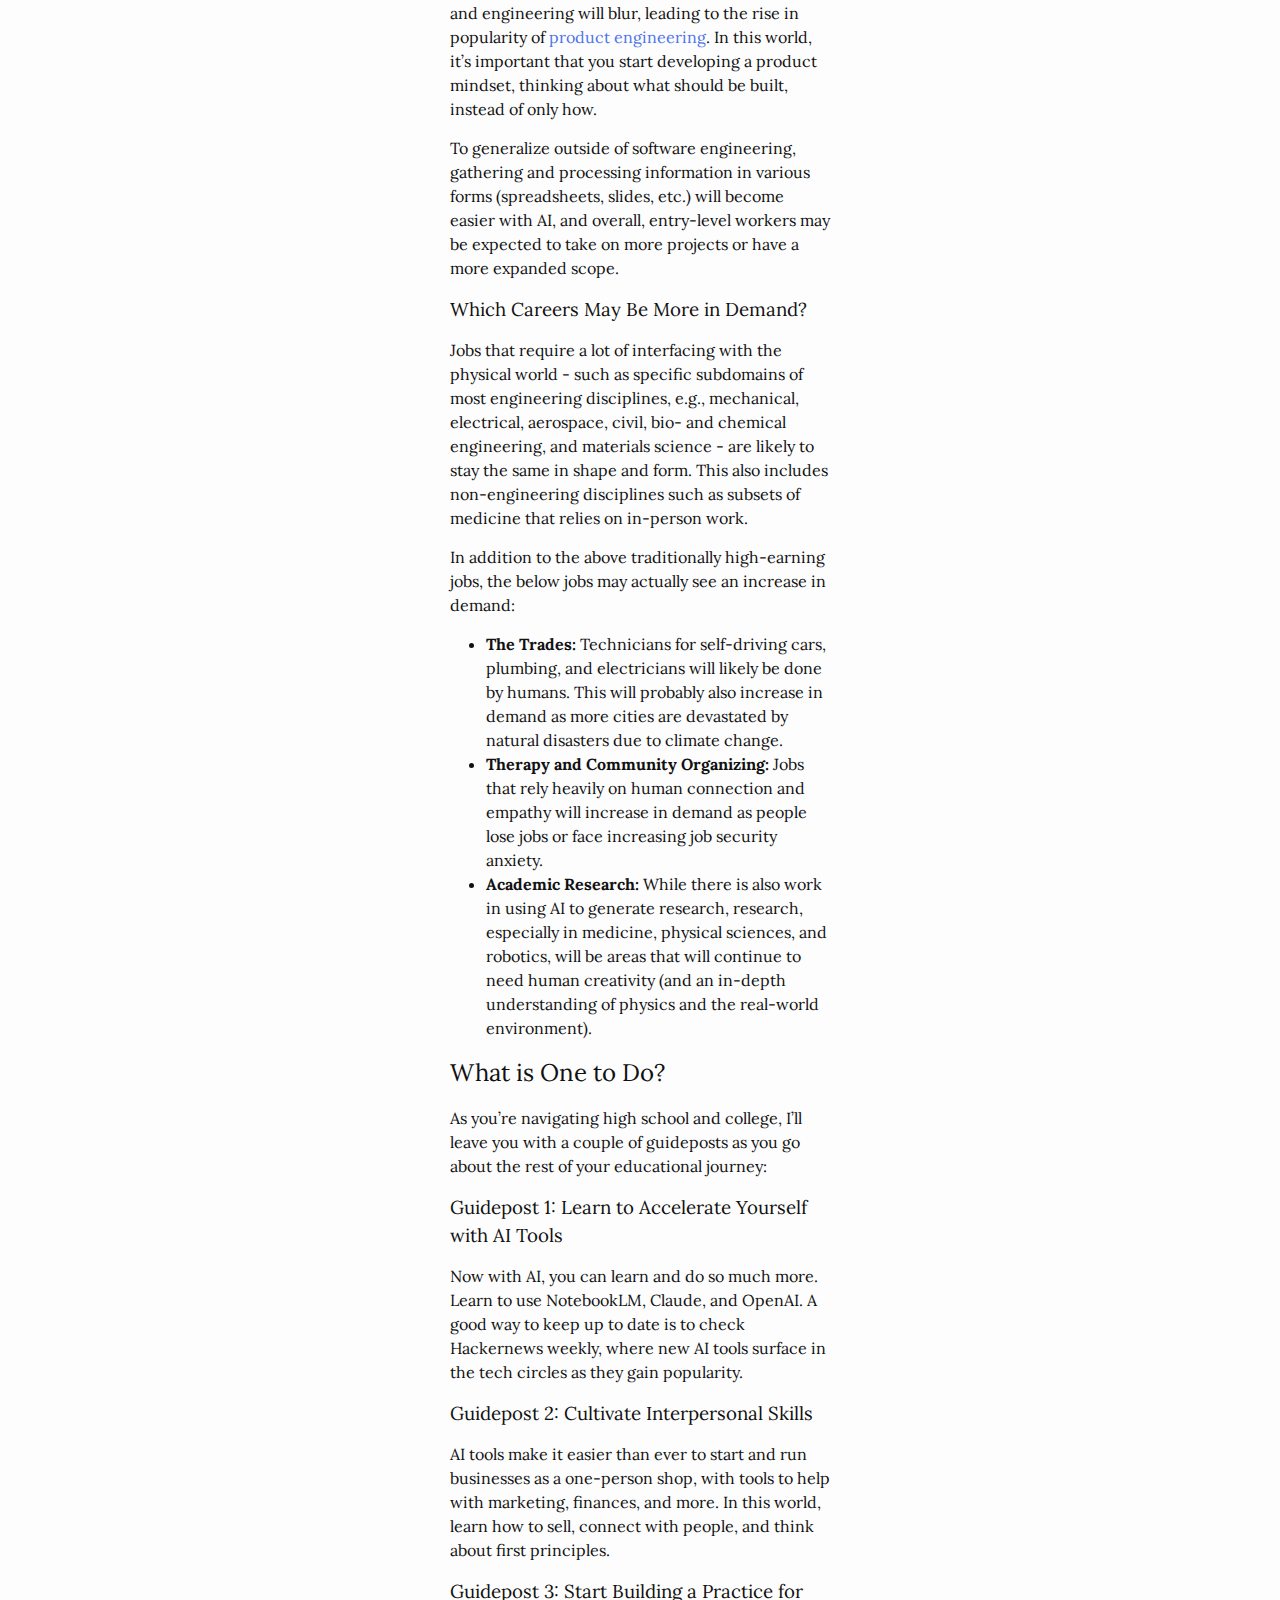
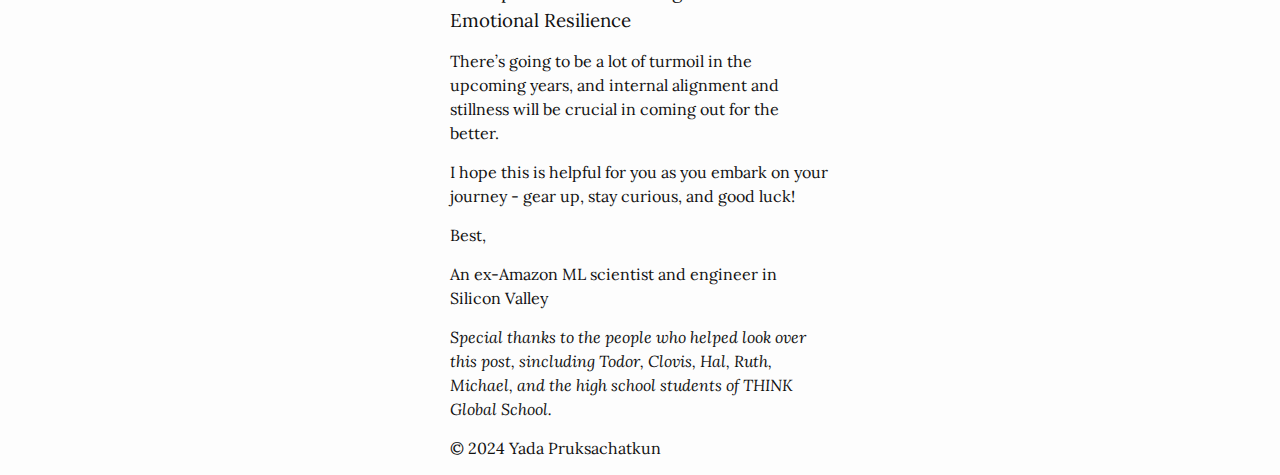
==== commit 55a540f7: "again?" ====
--- a/blog.html
+++ b/blog.html
@@ -11,15 +11,6 @@
     <header>
         <a href="index.html">&larr; Back</a>
     </header>
-    <main>
-        <article>
-          
-<!DOCTYPE html>
-<html lang="en">
-    <head>
-       <link rel="stylesheet" href="/assets/main.css">
-    </head>
-<body>
     <main style="padding: 0 450px;">
     <h1 style="font-size: 2rem;">A Letter to High School Students on How to Technology-Proof Your Career</h1>
     <p>As a high school student today, you're standing on the brink of a rapidly evolving world. AI and robotics will be changing the face of traditionally prestigious and high-paying jobs. To thrive, you’ll need to adapt by learning to use AI tools, cultivating strong interpersonal abilities, and building emotional resilience. Embracing these skills now will prepare you to navigate and succeed in the changing future of work.</p>
@@ -64,14 +55,10 @@
     <p> Best,</p>An ex-Amazon ML scientist and engineer in Silicon Valley</p>
 
     <p> <em>Special thanks to the people who helped look over this post, sincluding Todor, Clovis, Hal, Ruth, Michael, and the high school students of THINK Global School.</p> </em>
-</main>
-</body>
-</html>
-```
-        </article>
-    </main>
+
     <footer>
         <p>&copy; 2024 Yada Pruksachatkun</p>
     </footer>
+</main>
 </body>
 </html>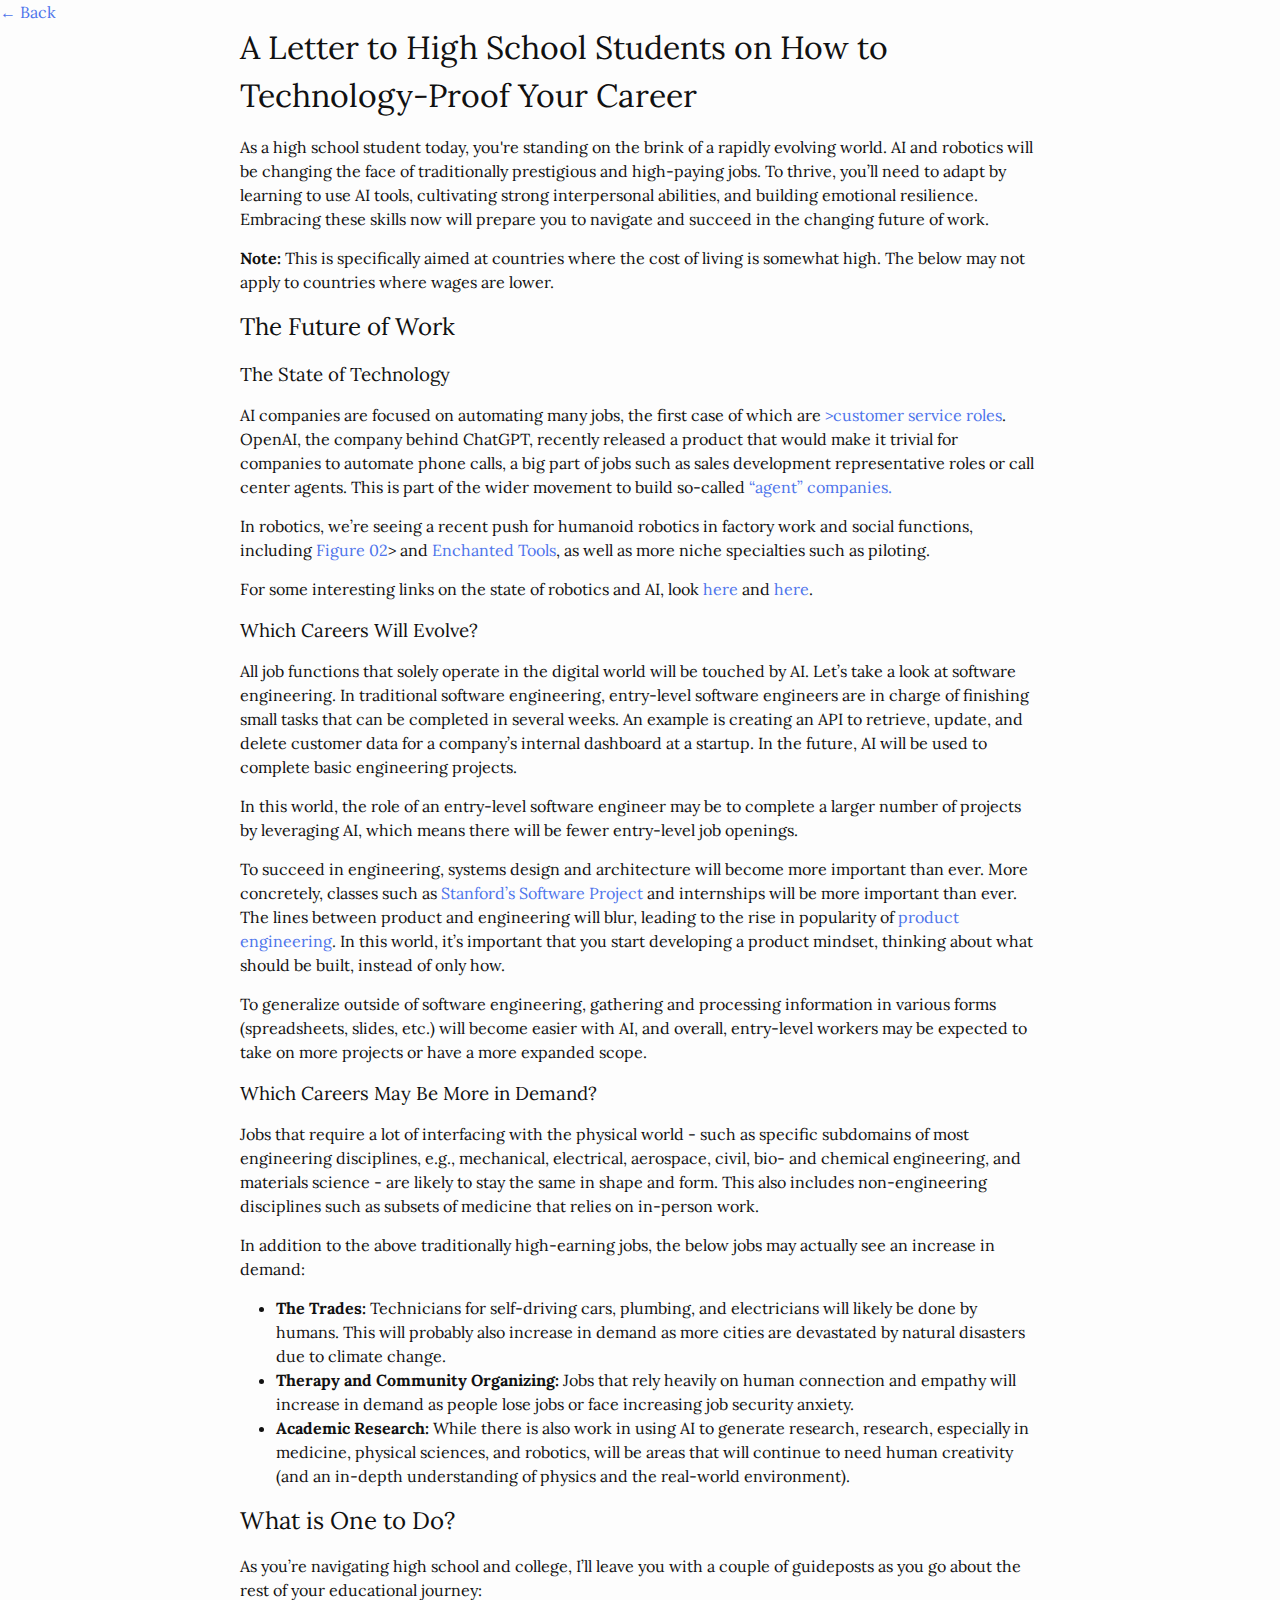
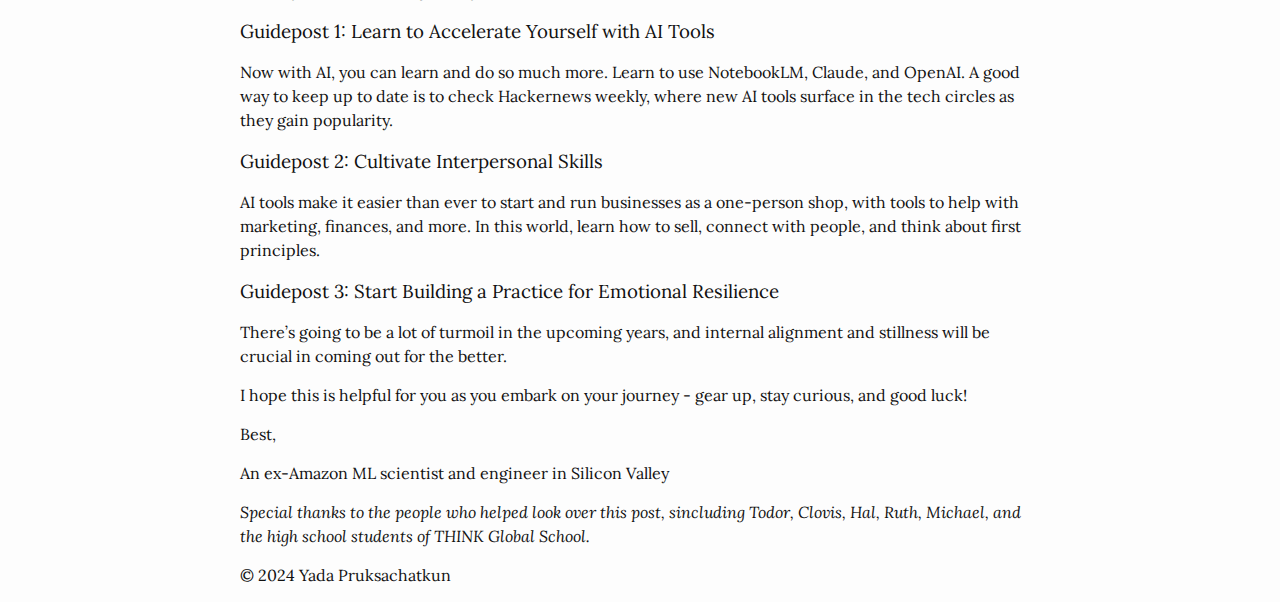
==== commit e21bf78b: "again?" ====
--- a/blog.html
+++ b/blog.html
@@ -11,7 +11,7 @@
     <header>
         <a href="index.html">&larr; Back</a>
     </header>
-    <main style="padding: 0 450px;">
+    <main style="max-width: 800px; margin: 0 auto;">
     <h1 style="font-size: 2rem;">A Letter to High School Students on How to Technology-Proof Your Career</h1>
     <p>As a high school student today, you're standing on the brink of a rapidly evolving world. AI and robotics will be changing the face of traditionally prestigious and high-paying jobs. To thrive, you’ll need to adapt by learning to use AI tools, cultivating strong interpersonal abilities, and building emotional resilience. Embracing these skills now will prepare you to navigate and succeed in the changing future of work.</p>
     <p><strong>Note:</strong> This is specifically aimed at countries where the cost of living is somewhat high. The below may not apply to countries where wages are lower.</p>
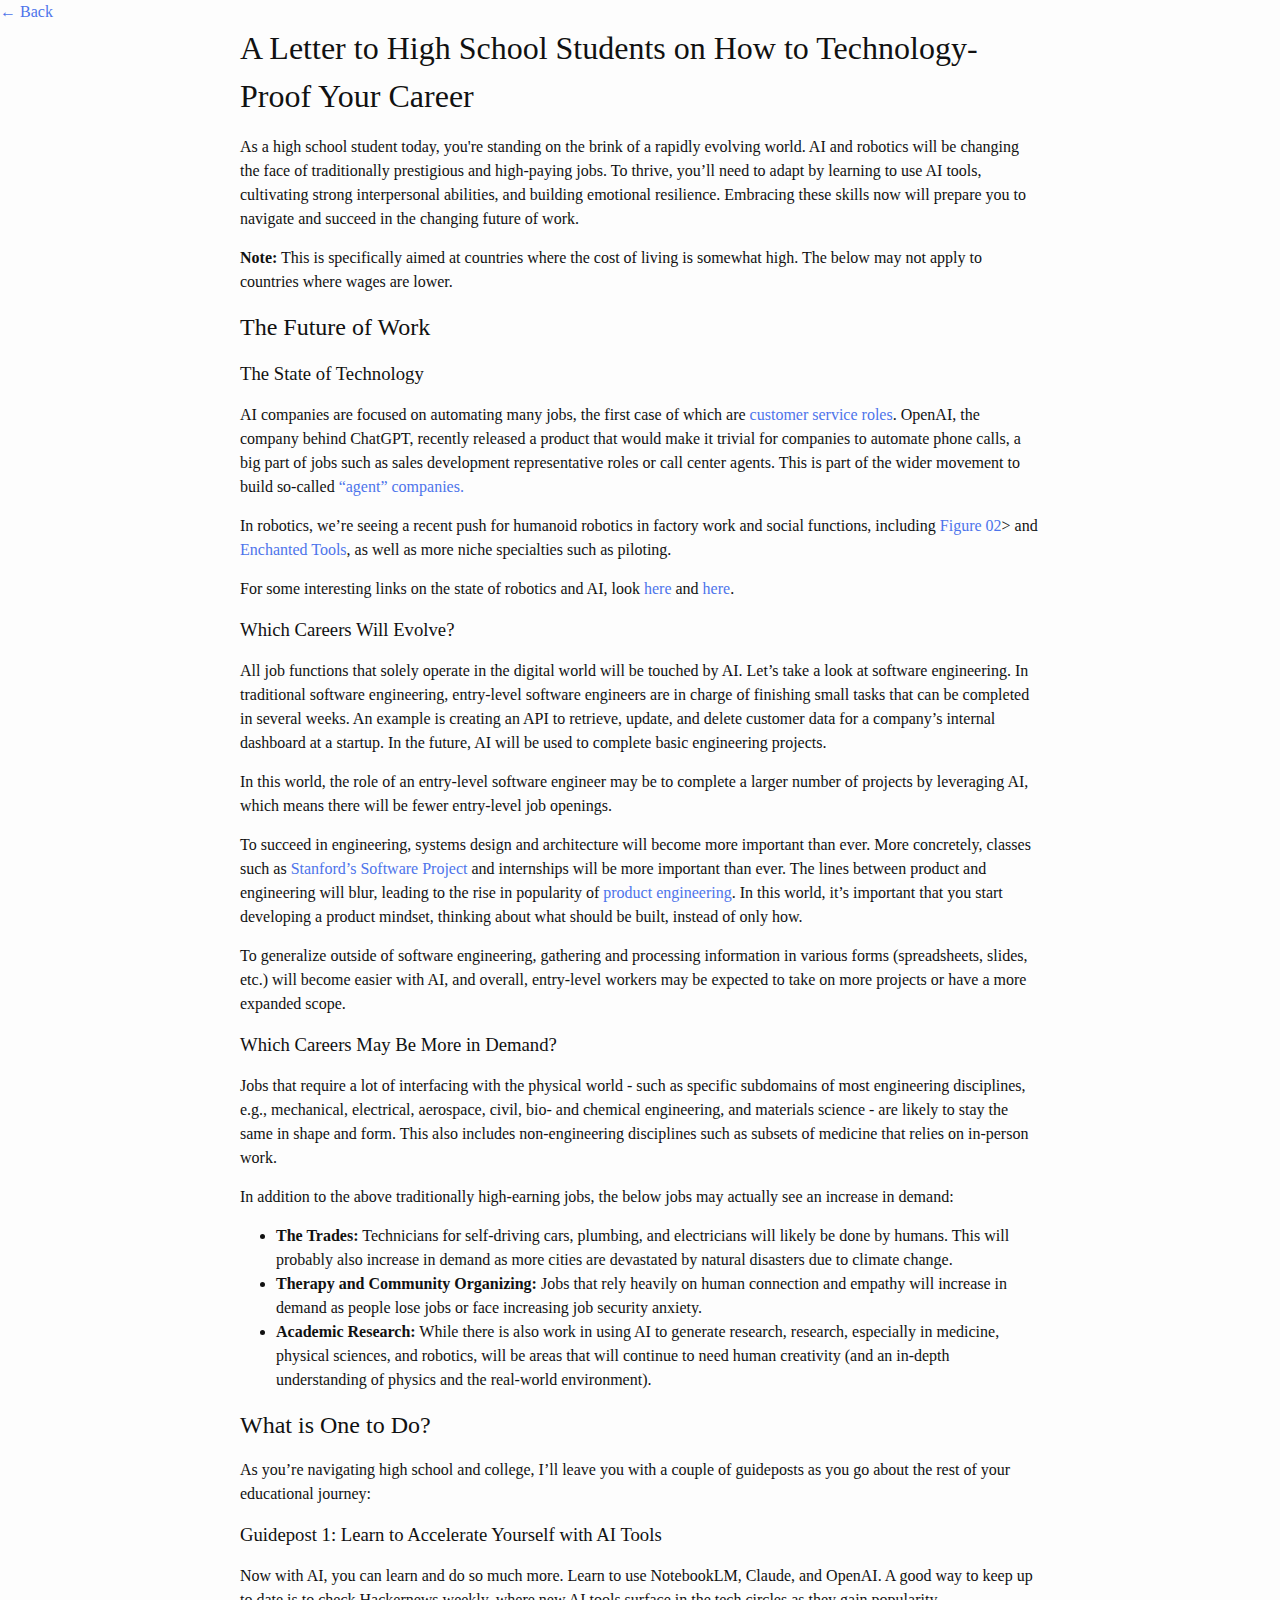
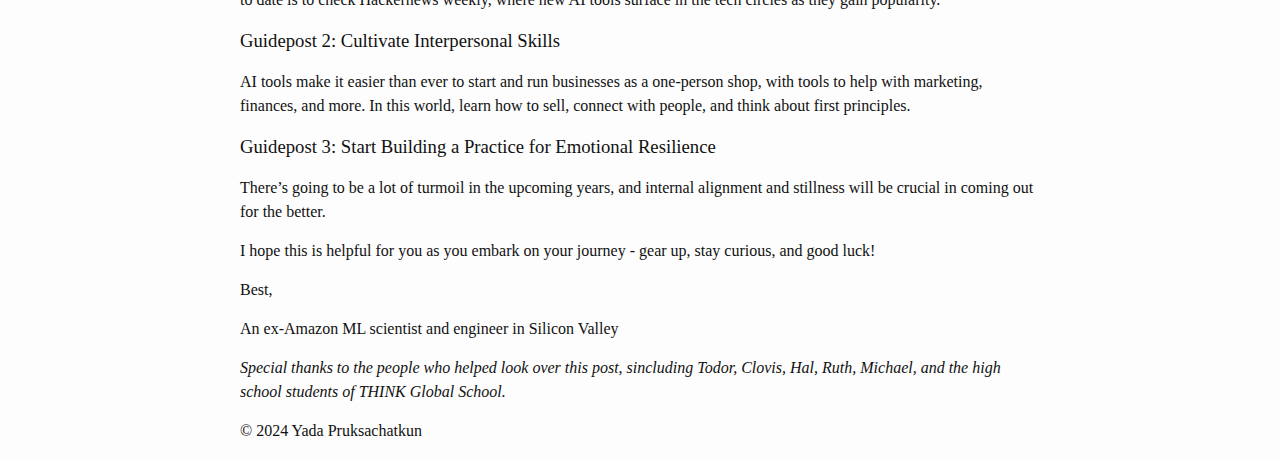
==== commit 25c23c79: "again?" ====
--- a/blog.html
+++ b/blog.html
@@ -11,7 +11,7 @@
     <header>
         <a href="index.html">&larr; Back</a>
     </header>
-    <main style="max-width: 800px; margin: 0 auto;">
+    <main style="max-width: 800px; margin: 0 auto; padding: 0 15px;">
     <h1 style="font-size: 2rem;">A Letter to High School Students on How to Technology-Proof Your Career</h1>
     <p>As a high school student today, you're standing on the brink of a rapidly evolving world. AI and robotics will be changing the face of traditionally prestigious and high-paying jobs. To thrive, you’ll need to adapt by learning to use AI tools, cultivating strong interpersonal abilities, and building emotional resilience. Embracing these skills now will prepare you to navigate and succeed in the changing future of work.</p>
     <p><strong>Note:</strong> This is specifically aimed at countries where the cost of living is somewhat high. The below may not apply to countries where wages are lower.</p>
@@ -19,7 +19,7 @@
     <h2>The Future of Work</h2>
     
     <h3>The State of Technology</h3>
-    <p>AI companies are focused on automating many jobs, the first case of which are <a href="https://openai.com/index/klarna/">>customer service roles</a>. OpenAI, the company behind ChatGPT, recently released a product that would make it trivial for companies to automate phone calls, a big part of jobs such as sales development representative roles or call center agents. This is part of the wider movement to build so-called <a href="https://menlovc.com/perspective/beyond-bots-how-ai-agents-are-driving-the-next-wave-of-enterprise-automation/">“agent” companies.</a></p>
+    <p>AI companies are focused on automating many jobs, the first case of which are <a href="https://openai.com/index/klarna/">customer service roles</a>. OpenAI, the company behind ChatGPT, recently released a product that would make it trivial for companies to automate phone calls, a big part of jobs such as sales development representative roles or call center agents. This is part of the wider movement to build so-called <a href="https://menlovc.com/perspective/beyond-bots-how-ai-agents-are-driving-the-next-wave-of-enterprise-automation/">“agent” companies.</a></p>
     <p>In robotics, we’re seeing a recent push for humanoid robotics in factory work and social functions, including <a href="https://www.figure.ai/">Figure 02</a>> and <a href="https://enchanted.tools/">Enchanted Tools</a>, as well as more niche specialties such as piloting.</p>
     <p>For some interesting links on the state of robotics and AI, look <a href="https://www.contrary.com/foundations-and-frontiers/robotics">here</a> and <a href="https://www.latent.space/p/iclr-2024-benchmarks-agents">here</a>.</p>
     
--- a/assets/main.css
+++ b/assets/main.css
@@ -1 +1 @@
-@import url("https://fonts.googleapis.com/css?family=Lora");body,h1,h2,h3,h4,h5,h6,p,blockquote,pre,hr,dl,dd,ol,ul,figure{margin:0;padding:0}body{font:400 16px/1.5 "Lora",serif;color:#111;background-color:#fdfdfd;-webkit-text-size-adjust:100%;-webkit-font-feature-settings:"kern" 1;-moz-font-feature-settings:"kern" 1;-o-font-feature-settings:"kern" 1;font-feature-settings:"kern" 1;font-kerning:normal}h1,h2,h3,h4,h5,h6,p,blockquote,pre,ul,ol,dl,figure,.highlight{margin-bottom:15px}img{max-width:100%;vertical-align:middle}figure>img{display:block}figcaption{font-size:14px}ul,ol{margin-left:36px}li>ul,li>ol{margin-bottom:0}h1,h2,h3,h4,h5,h6{font-weight:400}a{color:#4d74eb;text-decoration:none}a:visited{color:#1337a6}a:hover{color:#111;text-decoration:underline}.social-media-list a:hover{text-decoration:none}.social-media-list a:hover .username{text-decoration:underline}blockquote{color:#828282;border-left:4px solid #e8e8e8;padding-left:15px;font-size:18px;letter-spacing:-1px;font-style:italic}blockquote>:last-child{margin-bottom:0}pre,code{font-size:15px;border:1px solid #e8e8e8;border-radius:3px;background-color:#eef}code{padding:1px 5px}pre{padding:8px 12px;overflow-x:auto}pre>code{border:0;padding-right:0;padding-left:0}.wrapper{max-width:-webkit-calc(800px - (30px / 2));max-width:calc(800px - (30px) / 2);margin-right:auto;margin-left:auto;padding-right:15px;padding-left:15px}@media screen and (max-width: 800px){.wrapper{max-width:-webkit-calc(800px - (30px / 2));max-width:calc(800px - (30px) / 2);padding-right:7.5px;padding-left:7.5px}}.wide-wrapper{max-width:100%;max-width:100%;margin-right:auto;margin-left:auto;padding-right:15px;padding-left:15px}@media screen and (max-width: 800px){.wide-wrapper{max-width:100%;max-width:100%;padding-right:0px;padding-left:0px}}.wide-wrapper .post-title{max-width:-webkit-calc(800px - (30px / 2));max-width:calc(800px - (30px) / 2);margin-right:auto;margin-left:auto;padding-right:15px;padding-left:15px}.wide-wrapper .post-meta{max-width:-webkit-calc(800px - (30px / 4));max-width:calc(800px - (30px) / 4);margin-right:auto;margin-left:auto;padding-right:15px;padding-left:15px}.wide-wrapper .post-context{max-width:-webkit-calc(800px - (30px / 4));max-width:calc(800px - (30px) / 4);margin-right:auto;margin-left:auto;padding-right:15px;padding-left:15px}.wrapper:after,.wide-wrapper:after,.wide-wrapper .post-title:after,.wide-wrapper .post-meta:after,.wide-wrapper .post-context:after,.footer-col-wrapper:after{content:"";display:table;clear:both}.icon>svg{display:inline-block;vertical-align:middle;width:16px;height:16px;margin-right:.2em}.icon>svg path{fill:#828282}.social-media-list .icon{padding-right:5px}.social-media-list li+li{padding-top:5px}.site-header{border-top:0px solid #424242;border-bottom:1px solid #e8e8e8;min-height:55.95px;position:relative}.site-title{font-size:26px;font-weight:400;line-height:54px;margin-bottom:0;float:left}.site-title,.site-title:visited{color:#424242}.site-nav{float:right;line-height:54px}.site-nav .nav-trigger{display:none}.site-nav .menu-icon{display:none}.site-nav .page-link{color:#111;line-height:1.5}.site-nav .page-link:not(:last-child){margin-right:20px}.site-nav .page-link:hover{color:#111}.site-nav .dropdown{position:relative;display:inline-block}.site-nav .dropdown:not(:last-child){margin-right:20px}.site-nav .dropbtn{color:#111;line-height:1.5;text-decoration:none;padding:0px 0px;display:inline-block}.site-nav .dropbtn .fa-chevron-down{font-size:0.5em;margin-left:5px;vertical-align:middle}.site-nav .dropdown-content{display:none;position:absolute;background-color:rgba(253,253,253,0.9);min-width:160px;box-shadow:0px 8px 16px 0px rgba(0,0,0,0.2);z-index:1;top:100%;left:0;padding:0;margin:0}.site-nav .dropdown-content li{list-style:none;padding:0;margin:0}.site-nav .dropdown-content li a{color:#111;padding:10px 10px;text-decoration:none;display:block;line-height:1.5}.site-nav .dropdown-content li a:hover{background-color:#f0f0f0}.site-nav .dropdown:hover .dropdown-content{display:block}.site-nav .dropdown:hover .dropbtn{color:#111;text-decoration:underline}@media screen and (max-width: 600px){.site-nav{position:absolute;top:9px;right:15px;background-color:#fdfdfd;border:1px solid #e8e8e8;border-radius:5px;text-align:right}.site-nav label[for="nav-trigger"]{display:block;float:right;width:36px;height:36px;z-index:2;cursor:pointer}.site-nav .menu-icon{display:block;float:right;width:36px;height:26px;line-height:0;padding-top:10px;text-align:center}.site-nav .menu-icon>svg path{fill:#424242}.site-nav input ~ .trigger{clear:both;display:none}.site-nav input:checked ~ .trigger{display:block;padding-bottom:5px}.site-nav .page-link{display:block;padding:5px 10px;margin-left:20px}.site-nav .page-link:not(:last-child){margin-right:0}.site-nav .dropdown-content{position:absolute;left:-200%;top:0;background-color:#fdfdfd;width:max-content;text-align:left}}.site-footer{border-top:1px solid #e8e8e8;padding:30px 0}.footer-heading{font-size:18px;margin-bottom:15px}.contact-list,.social-media-list{list-style:none;margin-left:0}.footer-col-wrapper{font-size:15px;color:#828282;margin-left:-15px}.footer-col{float:left;margin-bottom:15px;padding-left:15px}.footer-col-1{width:-webkit-calc(35% - (30px / 2));width:calc(35% - (30px / 2))}.footer-col-2{width:-webkit-calc(60% - (30px / 2));width:calc(60% - (30px / 2))}.footer-col-3{width:-webkit-calc(45% - (30px / 2));width:calc(45% - (30px / 2))}@media screen and (max-width: 800px){.footer-col-1,.footer-col-2{width:-webkit-calc(50% - (30px / 2));width:calc(50% - (30px / 2))}.footer-col-3{width:-webkit-calc(100% - (30px / 2));width:calc(100% - (30px / 2))}}@media screen and (max-width: 600px){.footer-col{float:none;width:-webkit-calc(100% - (30px / 2));width:calc(100% - (30px / 2))}}.page-content{padding:30px 0}.page-context{padding:30px 0}.page-heading{font-size:20px}.post-list{margin-left:0;list-style:none}.post-list>li{margin-bottom:30px}.post-meta{font-size:14px;color:#828282}.post-link{display:block;font-size:24px}.post-header{margin-bottom:30px}.post-title{font-size:42px;letter-spacing:-1px;line-height:1}@media screen and (max-width: 800px){.post-title{font-size:36px}}.post-content{margin-bottom:30px}.post-content h2{font-size:32px}@media screen and (max-width: 800px){.post-content h2{font-size:28px}}.post-content h3{font-size:26px}@media screen and (max-width: 800px){.post-content h3{font-size:22px}}.post-content h4{font-size:20px}@media screen and (max-width: 800px){.post-content h4{font-size:18px}}.layout-wrapper{display:flex;flex-direction:row}.sidebar{margin-top:55.95px;width:auto;min-width:150px;max-width:290px;padding:15px;padding-top:15px;background-color:#fdfdfd;align-self:flex-start;position:fixed;margin-right:100px;top:0;left:0;max-height:90vh;overflow-y:auto;border:1px solid #e8e8e8}span.toc-title{font-size:16px;margin-bottom:5px;display:block}.sidebar-list ul{margin-left:10px;padding-left:10px;margin-left:0}.sidebar-list ul ul{padding-left:10px}.sidebar-list li{margin-bottom:0px}.sidebar-list>li{margin-left:0;padding-left:0;margin-bottom:1px}.sidebar-list ul ul ul{margin-bottom:0px}.sidebar a{text-decoration:none;color:#4d74eb}.sidebar a.active{font-weight:bold;color:#800080}.close-btn{position:absolute;top:10px;right:10px;background-color:transparent;border:none;cursor:pointer}.close-btn:hover{color:red}.open-btn{margin-top:55.95px;position:fixed;bottom:10px;left:10px;background-color:#fdfdfd;border:1px solid #e8e8e8;padding:10px;cursor:pointer;font-size:16px;line-height:36px;color:#4d74eb;font-family:"Lora",serif}.chevron-icon i{color:#111;margin-left:5px}.sidebar-hidden{display:none}@media only screen and (max-width: 768px){.sidebar.sidebar-visible{display:block}.open-btn{display:block}}.highlight{background:#fff}.highlighter-rouge .highlight{background:#eef}.highlight .c{color:#998;font-style:italic}.highlight .err{color:#a61717;background-color:#e3d2d2}.highlight .k{font-weight:bold}.highlight .o{font-weight:bold}.highlight .cm{color:#998;font-style:italic}.highlight .cp{color:#999;font-weight:bold}.highlight .c1{color:#998;font-style:italic}.highlight .cs{color:#999;font-weight:bold;font-style:italic}.highlight .gd{color:#000;background-color:#fdd}.highlight .gd .x{color:#000;background-color:#faa}.highlight .ge{font-style:italic}.highlight .gr{color:#a00}.highlight .gh{color:#999}.highlight .gi{color:#000;background-color:#dfd}.highlight .gi .x{color:#000;background-color:#afa}.highlight .go{color:#888}.highlight .gp{color:#555}.highlight .gs{font-weight:bold}.highlight .gu{color:#aaa}.highlight .gt{color:#a00}.highlight .kc{font-weight:bold}.highlight .kd{font-weight:bold}.highlight .kp{font-weight:bold}.highlight .kr{font-weight:bold}.highlight .kt{color:#458;font-weight:bold}.highlight .m{color:#099}.highlight .s{color:#d14}.highlight .na{color:teal}.highlight .nb{color:#0086B3}.highlight .nc{color:#458;font-weight:bold}.highlight .no{color:teal}.highlight .ni{color:purple}.highlight .ne{color:#900;font-weight:bold}.highlight .nf{color:#900;font-weight:bold}.highlight .nn{color:#555}.highlight .nt{color:navy}.highlight .nv{color:teal}.highlight .ow{font-weight:bold}.highlight .w{color:#bbb}.highlight .mf{color:#099}.highlight .mh{color:#099}.highlight .mi{color:#099}.highlight .mo{color:#099}.highlight .sb{color:#d14}.highlight .sc{color:#d14}.highlight .sd{color:#d14}.highlight .s2{color:#d14}.highlight .se{color:#d14}.highlight .sh{color:#d14}.highlight .si{color:#d14}.highlight .sx{color:#d14}.highlight .sr{color:#009926}.highlight .s1{color:#d14}.highlight .ss{color:#990073}.highlight .bp{color:#999}.highlight .vc{color:teal}.highlight .vg{color:teal}.highlight .vi{color:teal}.highlight .il{color:#099}body,h1,h2,h3,h4,h5,h6,p,blockquote,pre,hr,dl,dd,ol,ul,figure{margin:0;padding:0}body{font:400 16px/1.5 "Lora",serif;color:#111;background-color:#fdfdfd;-webkit-text-size-adjust:100%;-webkit-font-feature-settings:"kern" 1;-moz-font-feature-settings:"kern" 1;-o-font-feature-settings:"kern" 1;font-feature-settings:"kern" 1;font-kerning:normal}h1,h2,h3,h4,h5,h6,p,blockquote,pre,ul,ol,dl,figure,.highlight{margin-bottom:15px}img{max-width:100%;vertical-align:middle}figure>img{display:block}figcaption{font-size:14px}ul,ol{margin-left:36px}li>ul,li>ol{margin-bottom:0}h1,h2,h3,h4,h5,h6{font-weight:400}a{color:#4d74eb;text-decoration:none}a:visited{color:#1337a6}a:hover{color:#111;text-decoration:underline}.social-media-list a:hover{text-decoration:none}.social-media-list a:hover .username{text-decoration:underline}blockquote{color:#828282;border-left:4px solid #e8e8e8;padding-left:15px;font-size:18px;letter-spacing:-1px;font-style:italic}blockquote>:last-child{margin-bottom:0}pre,code{font-size:15px;border:1px solid #e8e8e8;border-radius:3px;background-color:#eef}code{padding:1px 5px}pre{padding:8px 12px;overflow-x:auto}pre>code{border:0;padding-right:0;padding-left:0}.wrapper{max-width:-webkit-calc(800px - (30px / 2));max-width:calc(800px - (30px) / 2);margin-right:auto;margin-left:auto;padding-right:15px;padding-left:15px}@media screen and (max-width: 800px){.wrapper{max-width:-webkit-calc(800px - (30px / 2));max-width:calc(800px - (30px) / 2);padding-right:7.5px;padding-left:7.5px}}.wide-wrapper{max-width:100%;max-width:100%;margin-right:auto;margin-left:auto;padding-right:15px;padding-left:15px}@media screen and (max-width: 800px){.wide-wrapper{max-width:100%;max-width:100%;padding-right:0px;padding-left:0px}}.wide-wrapper .post-title{max-width:-webkit-calc(800px - (30px / 2));max-width:calc(800px - (30px) / 2);margin-right:auto;margin-left:auto;padding-right:15px;padding-left:15px}.wide-wrapper .post-meta{max-width:-webkit-calc(800px - (30px / 4));max-width:calc(800px - (30px) / 4);margin-right:auto;margin-left:auto;padding-right:15px;padding-left:15px}.wide-wrapper .post-context{max-width:-webkit-calc(800px - (30px / 4));max-width:calc(800px - (30px) / 4);margin-right:auto;margin-left:auto;padding-right:15px;padding-left:15px}.wrapper:after,.wide-wrapper:after,.wide-wrapper .post-title:after,.wide-wrapper .post-meta:after,.wide-wrapper .post-context:after,.footer-col-wrapper:after{content:"";display:table;clear:both}.icon>svg{display:inline-block;vertical-align:middle;width:16px;height:16px;margin-right:.2em}.icon>svg path{fill:#828282}.social-media-list .icon{padding-right:5px}.social-media-list li+li{padding-top:5px}
+@import url("https://fonts.googleapis.com/css?family=Roboto");body,h1,h2,h3,h4,h5,h6,p,blockquote,pre,hr,dl,dd,ol,ul,figure{margin:0;padding:0}body{font:400 16px/1.5 "Lora",serif;color:#111;background-color:#fdfdfd;-webkit-text-size-adjust:100%;-webkit-font-feature-settings:"kern" 1;-moz-font-feature-settings:"kern" 1;-o-font-feature-settings:"kern" 1;font-feature-settings:"kern" 1;font-kerning:normal}h1,h2,h3,h4,h5,h6,p,blockquote,pre,ul,ol,dl,figure,.highlight{margin-bottom:15px}img{max-width:100%;vertical-align:middle}figure>img{display:block}figcaption{font-size:14px}ul,ol{margin-left:36px}li>ul,li>ol{margin-bottom:0}h1,h2,h3,h4,h5,h6{font-weight:400}a{color:#4d74eb;text-decoration:none}a:visited{color:#1337a6}a:hover{color:#111;text-decoration:underline}.social-media-list a:hover{text-decoration:none}.social-media-list a:hover .username{text-decoration:underline}blockquote{color:#828282;border-left:4px solid #e8e8e8;padding-left:15px;font-size:18px;letter-spacing:-1px;font-style:italic}blockquote>:last-child{margin-bottom:0}pre,code{font-size:15px;border:1px solid #e8e8e8;border-radius:3px;background-color:#eef}code{padding:1px 5px}pre{padding:8px 12px;overflow-x:auto}pre>code{border:0;padding-right:0;padding-left:0}.wrapper{max-width:-webkit-calc(800px - (30px / 2));max-width:calc(800px - (30px) / 2);margin-right:auto;margin-left:auto;padding-right:15px;padding-left:15px}@media screen and (max-width: 800px){.wrapper{max-width:-webkit-calc(800px - (30px / 2));max-width:calc(800px - (30px) / 2);padding-right:7.5px;padding-left:7.5px}}.wide-wrapper{max-width:100%;max-width:100%;margin-right:auto;margin-left:auto;padding-right:15px;padding-left:15px}@media screen and (max-width: 800px){.wide-wrapper{max-width:100%;max-width:100%;padding-right:0px;padding-left:0px}}.wide-wrapper .post-title{max-width:-webkit-calc(800px - (30px / 2));max-width:calc(800px - (30px) / 2);margin-right:auto;margin-left:auto;padding-right:15px;padding-left:15px}.wide-wrapper .post-meta{max-width:-webkit-calc(800px - (30px / 4));max-width:calc(800px - (30px) / 4);margin-right:auto;margin-left:auto;padding-right:15px;padding-left:15px}.wide-wrapper .post-context{max-width:-webkit-calc(800px - (30px / 4));max-width:calc(800px - (30px) / 4);margin-right:auto;margin-left:auto;padding-right:15px;padding-left:15px}.wrapper:after,.wide-wrapper:after,.wide-wrapper .post-title:after,.wide-wrapper .post-meta:after,.wide-wrapper .post-context:after,.footer-col-wrapper:after{content:"";display:table;clear:both}.icon>svg{display:inline-block;vertical-align:middle;width:16px;height:16px;margin-right:.2em}.icon>svg path{fill:#828282}.social-media-list .icon{padding-right:5px}.social-media-list li+li{padding-top:5px}.site-header{border-top:0px solid #424242;border-bottom:1px solid #e8e8e8;min-height:55.95px;position:relative}.site-title{font-size:26px;font-weight:400;line-height:54px;margin-bottom:0;float:left}.site-title,.site-title:visited{color:#424242}.site-nav{float:right;line-height:54px}.site-nav .nav-trigger{display:none}.site-nav .menu-icon{display:none}.site-nav .page-link{color:#111;line-height:1.5}.site-nav .page-link:not(:last-child){margin-right:20px}.site-nav .page-link:hover{color:#111}.site-nav .dropdown{position:relative;display:inline-block}.site-nav .dropdown:not(:last-child){margin-right:20px}.site-nav .dropbtn{color:#111;line-height:1.5;text-decoration:none;padding:0px 0px;display:inline-block}.site-nav .dropbtn .fa-chevron-down{font-size:0.5em;margin-left:5px;vertical-align:middle}.site-nav .dropdown-content{display:none;position:absolute;background-color:rgba(253,253,253,0.9);min-width:160px;box-shadow:0px 8px 16px 0px rgba(0,0,0,0.2);z-index:1;top:100%;left:0;padding:0;margin:0}.site-nav .dropdown-content li{list-style:none;padding:0;margin:0}.site-nav .dropdown-content li a{color:#111;padding:10px 10px;text-decoration:none;display:block;line-height:1.5}.site-nav .dropdown-content li a:hover{background-color:#f0f0f0}.site-nav .dropdown:hover .dropdown-content{display:block}.site-nav .dropdown:hover .dropbtn{color:#111;text-decoration:underline}@media screen and (max-width: 600px){.site-nav{position:absolute;top:9px;right:15px;background-color:#fdfdfd;border:1px solid #e8e8e8;border-radius:5px;text-align:right}.site-nav label[for="nav-trigger"]{display:block;float:right;width:36px;height:36px;z-index:2;cursor:pointer}.site-nav .menu-icon{display:block;float:right;width:36px;height:26px;line-height:0;padding-top:10px;text-align:center}.site-nav .menu-icon>svg path{fill:#424242}.site-nav input ~ .trigger{clear:both;display:none}.site-nav input:checked ~ .trigger{display:block;padding-bottom:5px}.site-nav .page-link{display:block;padding:5px 10px;margin-left:20px}.site-nav .page-link:not(:last-child){margin-right:0}.site-nav .dropdown-content{position:absolute;left:-200%;top:0;background-color:#fdfdfd;width:max-content;text-align:left}}.site-footer{border-top:1px solid #e8e8e8;padding:30px 0}.footer-heading{font-size:18px;margin-bottom:15px}.contact-list,.social-media-list{list-style:none;margin-left:0}.footer-col-wrapper{font-size:15px;color:#828282;margin-left:-15px}.footer-col{float:left;margin-bottom:15px;padding-left:15px}.footer-col-1{width:-webkit-calc(35% - (30px / 2));width:calc(35% - (30px / 2))}.footer-col-2{width:-webkit-calc(60% - (30px / 2));width:calc(60% - (30px / 2))}.footer-col-3{width:-webkit-calc(45% - (30px / 2));width:calc(45% - (30px / 2))}@media screen and (max-width: 800px){.footer-col-1,.footer-col-2{width:-webkit-calc(50% - (30px / 2));width:calc(50% - (30px / 2))}.footer-col-3{width:-webkit-calc(100% - (30px / 2));width:calc(100% - (30px / 2))}}@media screen and (max-width: 600px){.footer-col{float:none;width:-webkit-calc(100% - (30px / 2));width:calc(100% - (30px / 2))}}.page-content{padding:30px 0}.page-context{padding:30px 0}.page-heading{font-size:20px}.post-list{margin-left:0;list-style:none}.post-list>li{margin-bottom:30px}.post-meta{font-size:14px;color:#828282}.post-link{display:block;font-size:24px}.post-header{margin-bottom:30px}.post-title{font-size:42px;letter-spacing:-1px;line-height:1}@media screen and (max-width: 800px){.post-title{font-size:36px}}.post-content{margin-bottom:30px}.post-content h2{font-size:32px}@media screen and (max-width: 800px){.post-content h2{font-size:28px}}.post-content h3{font-size:26px}@media screen and (max-width: 800px){.post-content h3{font-size:22px}}.post-content h4{font-size:20px}@media screen and (max-width: 800px){.post-content h4{font-size:18px}}.layout-wrapper{display:flex;flex-direction:row}.sidebar{margin-top:55.95px;width:auto;min-width:150px;max-width:290px;padding:15px;padding-top:15px;background-color:#fdfdfd;align-self:flex-start;position:fixed;margin-right:100px;top:0;left:0;max-height:90vh;overflow-y:auto;border:1px solid #e8e8e8}span.toc-title{font-size:16px;margin-bottom:5px;display:block}.sidebar-list ul{margin-left:10px;padding-left:10px;margin-left:0}.sidebar-list ul ul{padding-left:10px}.sidebar-list li{margin-bottom:0px}.sidebar-list>li{margin-left:0;padding-left:0;margin-bottom:1px}.sidebar-list ul ul ul{margin-bottom:0px}.sidebar a{text-decoration:none;color:#4d74eb}.sidebar a.active{font-weight:bold;color:#800080}.close-btn{position:absolute;top:10px;right:10px;background-color:transparent;border:none;cursor:pointer}.close-btn:hover{color:red}.open-btn{margin-top:55.95px;position:fixed;bottom:10px;left:10px;background-color:#fdfdfd;border:1px solid #e8e8e8;padding:10px;cursor:pointer;font-size:16px;line-height:36px;color:#4d74eb;font-family:"Lora",serif}.chevron-icon i{color:#111;margin-left:5px}.sidebar-hidden{display:none}@media only screen and (max-width: 768px){.sidebar.sidebar-visible{display:block}.open-btn{display:block}}.highlight{background:#fff}.highlighter-rouge .highlight{background:#eef}.highlight .c{color:#998;font-style:italic}.highlight .err{color:#a61717;background-color:#e3d2d2}.highlight .k{font-weight:bold}.highlight .o{font-weight:bold}.highlight .cm{color:#998;font-style:italic}.highlight .cp{color:#999;font-weight:bold}.highlight .c1{color:#998;font-style:italic}.highlight .cs{color:#999;font-weight:bold;font-style:italic}.highlight .gd{color:#000;background-color:#fdd}.highlight .gd .x{color:#000;background-color:#faa}.highlight .ge{font-style:italic}.highlight .gr{color:#a00}.highlight .gh{color:#999}.highlight .gi{color:#000;background-color:#dfd}.highlight .gi .x{color:#000;background-color:#afa}.highlight .go{color:#888}.highlight .gp{color:#555}.highlight .gs{font-weight:bold}.highlight .gu{color:#aaa}.highlight .gt{color:#a00}.highlight .kc{font-weight:bold}.highlight .kd{font-weight:bold}.highlight .kp{font-weight:bold}.highlight .kr{font-weight:bold}.highlight .kt{color:#458;font-weight:bold}.highlight .m{color:#099}.highlight .s{color:#d14}.highlight .na{color:teal}.highlight .nb{color:#0086B3}.highlight .nc{color:#458;font-weight:bold}.highlight .no{color:teal}.highlight .ni{color:purple}.highlight .ne{color:#900;font-weight:bold}.highlight .nf{color:#900;font-weight:bold}.highlight .nn{color:#555}.highlight .nt{color:navy}.highlight .nv{color:teal}.highlight .ow{font-weight:bold}.highlight .w{color:#bbb}.highlight .mf{color:#099}.highlight .mh{color:#099}.highlight .mi{color:#099}.highlight .mo{color:#099}.highlight .sb{color:#d14}.highlight .sc{color:#d14}.highlight .sd{color:#d14}.highlight .s2{color:#d14}.highlight .se{color:#d14}.highlight .sh{color:#d14}.highlight .si{color:#d14}.highlight .sx{color:#d14}.highlight .sr{color:#009926}.highlight .s1{color:#d14}.highlight .ss{color:#990073}.highlight .bp{color:#999}.highlight .vc{color:teal}.highlight .vg{color:teal}.highlight .vi{color:teal}.highlight .il{color:#099}body,h1,h2,h3,h4,h5,h6,p,blockquote,pre,hr,dl,dd,ol,ul,figure{margin:0;padding:0}body{font:400 16px/1.5 "Lora",serif;color:#111;background-color:#fdfdfd;-webkit-text-size-adjust:100%;-webkit-font-feature-settings:"kern" 1;-moz-font-feature-settings:"kern" 1;-o-font-feature-settings:"kern" 1;font-feature-settings:"kern" 1;font-kerning:normal}h1,h2,h3,h4,h5,h6,p,blockquote,pre,ul,ol,dl,figure,.highlight{margin-bottom:15px}img{max-width:100%;vertical-align:middle}figure>img{display:block}figcaption{font-size:14px}ul,ol{margin-left:36px}li>ul,li>ol{margin-bottom:0}h1,h2,h3,h4,h5,h6{font-weight:400}a{color:#4d74eb;text-decoration:none}a:visited{color:#1337a6}a:hover{color:#111;text-decoration:underline}.social-media-list a:hover{text-decoration:none}.social-media-list a:hover .username{text-decoration:underline}blockquote{color:#828282;border-left:4px solid #e8e8e8;padding-left:15px;font-size:18px;letter-spacing:-1px;font-style:italic}blockquote>:last-child{margin-bottom:0}pre,code{font-size:15px;border:1px solid #e8e8e8;border-radius:3px;background-color:#eef}code{padding:1px 5px}pre{padding:8px 12px;overflow-x:auto}pre>code{border:0;padding-right:0;padding-left:0}.wrapper{max-width:-webkit-calc(800px - (30px / 2));max-width:calc(800px - (30px) / 2);margin-right:auto;margin-left:auto;padding-right:15px;padding-left:15px}@media screen and (max-width: 800px){.wrapper{max-width:-webkit-calc(800px - (30px / 2));max-width:calc(800px - (30px) / 2);padding-right:7.5px;padding-left:7.5px}}.wide-wrapper{max-width:100%;max-width:100%;margin-right:auto;margin-left:auto;padding-right:15px;padding-left:15px}@media screen and (max-width: 800px){.wide-wrapper{max-width:100%;max-width:100%;padding-right:0px;padding-left:0px}}.wide-wrapper .post-title{max-width:-webkit-calc(800px - (30px / 2));max-width:calc(800px - (30px) / 2);margin-right:auto;margin-left:auto;padding-right:15px;padding-left:15px}.wide-wrapper .post-meta{max-width:-webkit-calc(800px - (30px / 4));max-width:calc(800px - (30px) / 4);margin-right:auto;margin-left:auto;padding-right:15px;padding-left:15px}.wide-wrapper .post-context{max-width:-webkit-calc(800px - (30px / 4));max-width:calc(800px - (30px) / 4);margin-right:auto;margin-left:auto;padding-right:15px;padding-left:15px}.wrapper:after,.wide-wrapper:after,.wide-wrapper .post-title:after,.wide-wrapper .post-meta:after,.wide-wrapper .post-context:after,.footer-col-wrapper:after{content:"";display:table;clear:both}.icon>svg{display:inline-block;vertical-align:middle;width:16px;height:16px;margin-right:.2em}.icon>svg path{fill:#828282}.social-media-list .icon{padding-right:5px}.social-media-list li+li{padding-top:5px}
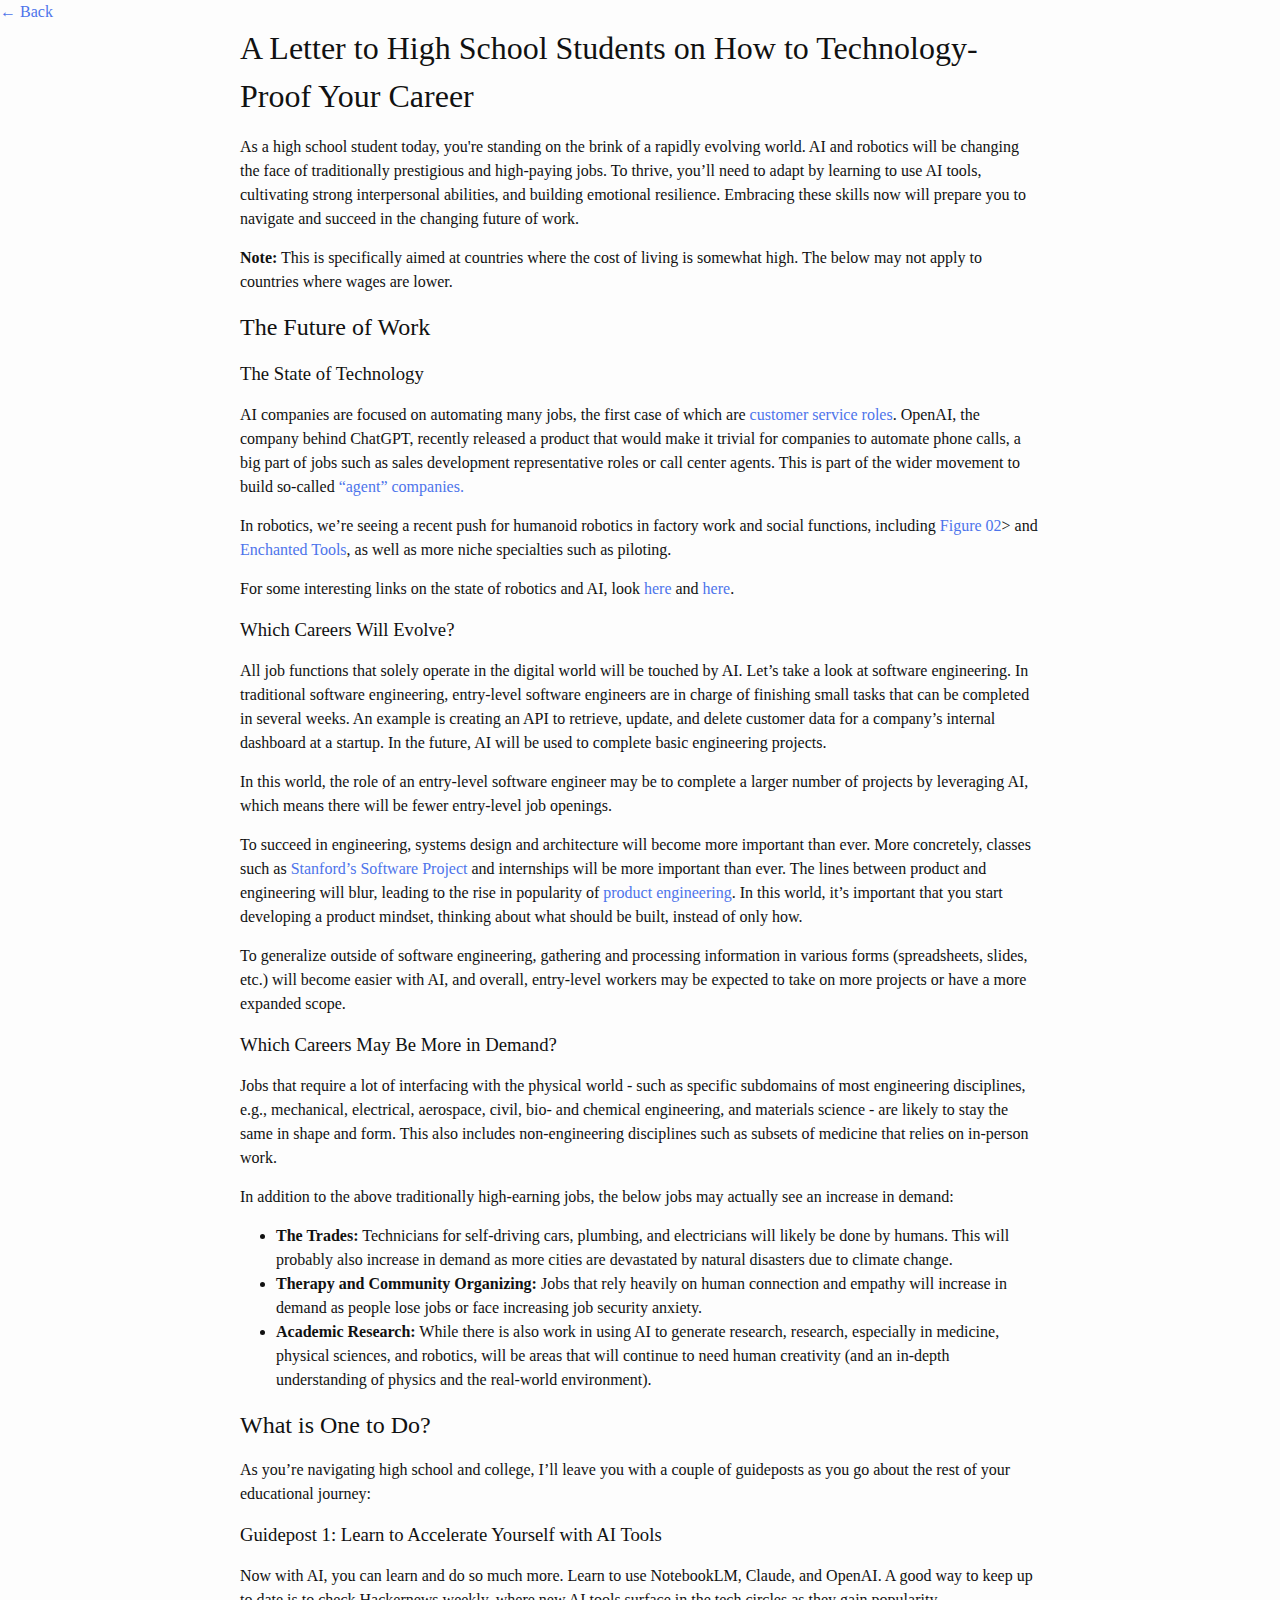
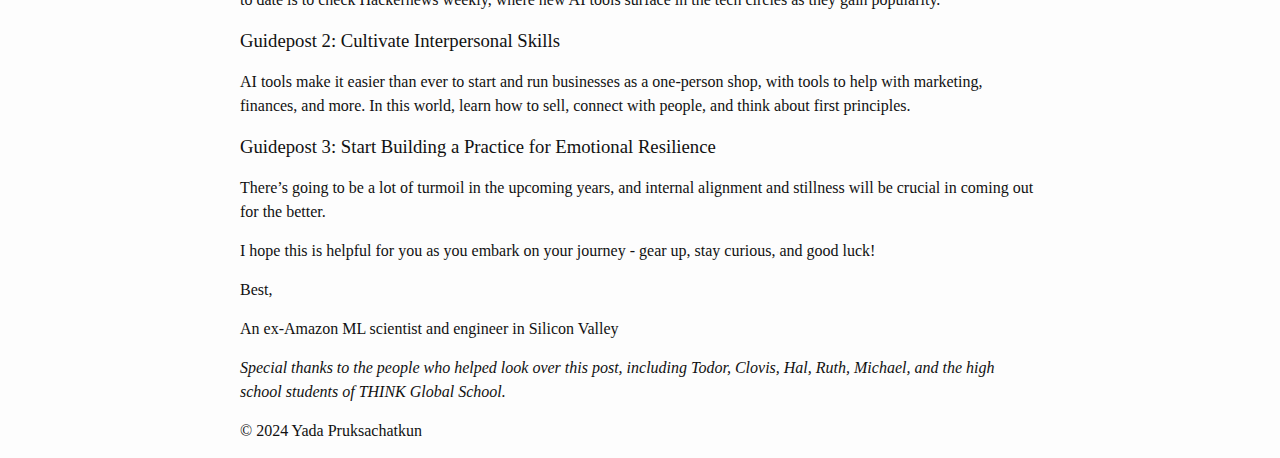
==== commit 8f7b9460: "again?" ====
--- a/blog.html
+++ b/blog.html
@@ -54,7 +54,7 @@
     
     <p> Best,</p>An ex-Amazon ML scientist and engineer in Silicon Valley</p>
 
-    <p> <em>Special thanks to the people who helped look over this post, sincluding Todor, Clovis, Hal, Ruth, Michael, and the high school students of THINK Global School.</p> </em>
+    <p> <em>Special thanks to the people who helped look over this post, including Todor, Clovis, Hal, Ruth, Michael, and the high school students of THINK Global School.</p> </em>
 
     <footer>
         <p>&copy; 2024 Yada Pruksachatkun</p>
